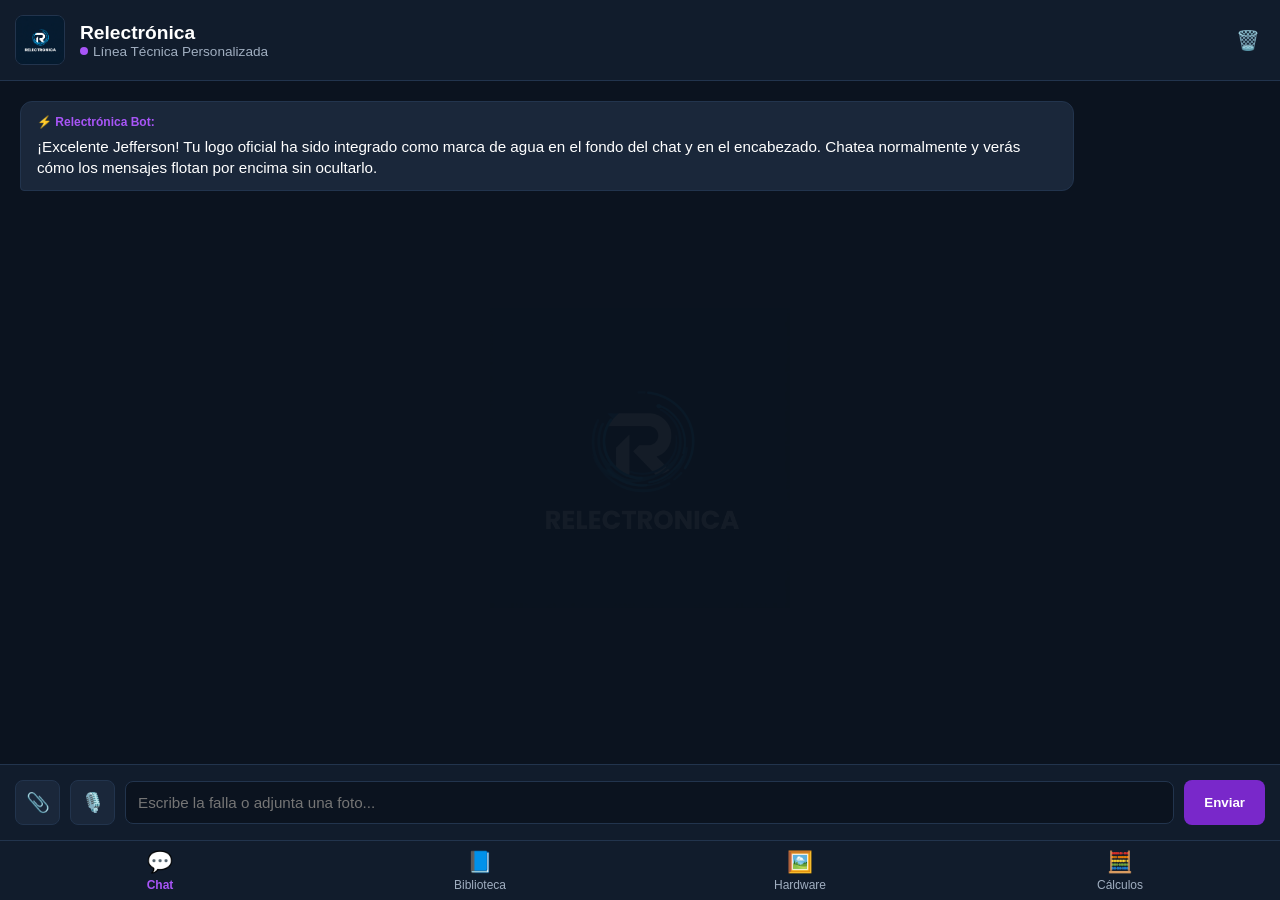
==== index.html @ f71a09b1 "Update index.html" ====
<!DOCTYPE html>
<html lang="es">
<head>
    <meta charset="UTF-8">
    <meta name="viewport" content="width=device-width, initial-scale=1.0">
    <title>Relectrónica Bot - Línea Técnica</title>
    <style>
        :root {
            --bg-color: #0b131f;
            --chat-bg: #111c2c;
            --text-color: #ffffff;
            --primary-color: #7928ca;
            --bot-msg-bg: #1a273a;
            --user-msg-bg: #7928ca;
            --border-color: #22344d;
        }

        * {
            box-sizing: border-box;
            margin: 0;
            padding: 0;
            font-family: 'Segoe UI', Tahoma, Geneva, Verdana, sans-serif;
        }

        body {
            background-color: var(--bg-color);
            color: var(--text-color);
            display: flex;
            flex-direction: column;
            height: 100vh;
            overflow: hidden;
        }

        header {
            background-color: var(--chat-bg);
            padding: 15px;
            display: flex;
            align-items: center;
            border-bottom: 1px solid var(--border-color);
            gap: 15px;
        }

        .logo-container {
            width: 50px;
            height: 50px;
            border-radius: 8px;
            overflow: hidden;
            background-color: #000;
            display: flex;
            align-items: center;
            justify-content: center;
            border: 1px solid var(--border-color);
        }

        .logo-container img {
            width: 100%;
            height: 100%;
            object-fit: cover;
        }

        .header-info h1 {
            font-size: 1.2rem;
            font-weight: 600;
        }

        .header-info p {
            font-size: 0.85rem;
            color: #a0aec0;
            display: flex;
            align-items: center;
            gap: 5px;
        }

        .status-dot {
            width: 8px;
            height: 8px;
            background-color: #a855f7;
            border-radius: 50%;
            display: inline-block;
        }

        .clear-btn {
            background: none;
            border: none;
            color: #ef4444;
            font-size: 1.2rem;
            cursor: pointer;
            margin-left: auto;
            padding: 5px;
            display: flex;
            align-items: center;
            justify-content: center;
        }

        #chat-container {
            flex: 1;
            padding: 20px;
            overflow-y: auto;
            display: flex;
            flex-direction: column;
            gap: 15px;
            position: relative;
            margin-bottom: 65px;
        }

        #chat-container::before {
            content: "";
            position: absolute;
            top: 50%;
            left: 50%;
            transform: translate(-50%, -50%);
            width: 300px;
            height: 300px;
            background-image: url('logo.png');
            background-size: contain;
            background-repeat: no-repeat;
            background-position: center;
            opacity: 0.04;
            pointer-events: none;
        }

        .message {
            max-width: 85%;
            padding: 12px 16px;
            border-radius: 12px;
            font-size: 0.95rem;
            line-height: 1.4;
            word-wrap: break-word;
            animation: fadeIn 0.3s ease;
            position: relative;
            z-index: 1;
        }

        @keyframes fadeIn {
            from { opacity: 0; transform: translateY(5px); }
            to { opacity: 1; transform: translateY(0); }
        }

        .bot-message {
            background-color: var(--bot-msg-bg);
            align-self: flex-start;
            border-bottom-left-radius: 4px;
            border: 1px solid var(--border-color);
        }

        .user-message {
            background-color: var(--user-msg-bg);
            align-self: flex-end;
            border-bottom-right-radius: 4px;
        }

        .msg-meta {
            font-size: 0.75rem;
            font-weight: bold;
            margin-bottom: 5px;
            display: block;
        }

        .bot-meta { color: #a855f7; }
        .user-meta { color: #e2e8f0; }

        .chat-image {
            max-width: 100%;
            max-height: 200px;
            border-radius: 8px;
            margin-top: 8px;
            display: block;
        }

        .error-message {
            background-color: #2d191e;
            border: 1px solid #f56565;
            color: #fc8181;
        }

        .footer-controls {
            position: fixed;
            bottom: 60px;
            left: 0;
            width: 100%;
            background-color: var(--chat-bg);
            z-index: 90;
        }

        .input-container {
            padding: 15px;
            display: flex;
            gap: 10px;
            border-top: 1px solid var(--border-color);
            align-items: center;
        }

        #input-field {
            flex: 1;
            background-color: var(--bg-color);
            border: 1px solid var(--border-color);
            color: var(--text-color);
            padding: 12px;
            border-radius: 8px;
            font-size: 0.95rem;
            outline: none;
        }

        #input-field:focus {
            border-color: var(--primary-color);
        }

        .icon-btn {
            background-color: var(--bot-msg-bg);
            border: 1px solid var(--border-color);
            color: var(--text-color);
            width: 45px;
            height: 45px;
            border-radius: 8px;
            font-size: 1.2rem;
            cursor: pointer;
            display: flex;
            align-items: center;
            justify-content: center;
        }

        #send-btn {
            background-color: var(--primary-color);
            color: white;
            border: none;
            padding: 0 20px;
            height: 45px;
            border-radius: 8px;
            font-weight: 600;
            cursor: pointer;
        }

        #image-preview-container {
            display: none;
            background-color: var(--bot-msg-bg);
            padding: 10px 15px;
            border-top: 1px solid var(--border-color);
            align-items: center;
            gap: 10px;
        }

        .preview-box {
            position: relative;
            width: 60px;
            height: 60px;
        }

        .preview-box img {
            width: 100%;
            height: 100%;
            object-fit: cover;
            border-radius: 6px;
            border: 1px solid var(--border-color);
        }

        .remove-preview {
            position: absolute;
            top: -5px;
            right: -5px;
            background: #ef4444;
            color: white;
            border-radius: 50%;
            width: 18px;
            height: 18px;
            font-size: 11px;
            display: flex;
            align-items: center;
            justify-content: center;
            cursor: pointer;
            border: none;
        }

        nav.nav-tabs {
            position: fixed;
            bottom: 0;
            left: 0;
            width: 100%;
            height: 60px;
            background-color: var(--chat-bg);
            border-top: 1px solid var(--border-color);
            display: flex;
            justify-content: space-around;
            align-items: center;
            z-index: 100;
        }

        .nav-item {
            display: flex;
            flex-direction: column;
            align-items: center;
            color: #a0aec0;
            text-decoration: none;
            font-size: 0.75rem;
            flex: 1;
            height: 100%;
            justify-content: center;
            gap: 4px;
        }

        .nav-item.active {
            color: #a855f7;
            font-weight: bold;
        }

        .nav-icon {
            font-size: 1.3rem;
        }
    </style>
</head>
<body>

    <header>
        <div class="logo-container">
            <img src="logo.png" alt="Relectrónica Logo">
        </div>
        <div class="header-info">
            <h1>Relectrónica</h1>
            <p><span class="status-dot"></span> Línea Técnica Personalizada</p>
        </div>
        <button class="clear-btn" id="clear-btn" title="Borrar Historial">🗑️</button>
    </header>

    <div id="chat-container"></div>

    <div class="footer-controls">
        <div id="image-preview-container">
            <div class="preview-box">
                <img id="image-preview" src="" alt="Preview">
                <button class="remove-preview" id="cancel-image-btn">×</button>
            </div>
            <span style="font-size: 0.85rem; color: #a0aec0;">Imagen lista para analizar</span>
        </div>

                <div class="input-container">
            <input type="file" id="file-input" accept="image/*" style="display: none;">
            <button class="icon-btn" id="attach-btn" title="Adjuntar imagen">📎</button>
            
            <button class="icon-btn" id="mic-btn" title="Hablar con el Bot" onclick="activarMicrofono()">🎙️</button>
                    
            <input type="text" id="input-field" placeholder="Escribe la falla o adjunta una foto..." autocomplete="off">
            <button id="send-btn">Enviar</button>
        </div>
    </div>

        <nav class="nav-tabs">
    <a href="index.html" class="nav-item active"><span class="nav-icon">💬</span><span>Chat</span></a>
    <a href="notas.html" class="nav-item"><span class="nav-icon">📘</span><span>Biblioteca</span></a>
    <a href="hardware.html" class="nav-item"><span class="nav-icon">🖼️</span><span>Hardware</span></a>
    <a href="calculadoras.html" class="nav-item"><span class="nav-icon">🧮</span><span>Cálculos</span></a>
</nav>


    <script>
        const COHERE_API_KEY = "594SHpSQqQo0yWaa48hHgwDbRCijYSVD2biJOLLL"; 
        
        const chatContainer = document.getElementById('chat-container');
        const inputField = document.getElementById('input-field');
        const sendBtn = document.getElementById('send-btn');
        const fileInput = document.getElementById('file-input');
        const attachBtn = document.getElementById('attach-btn');
        const imagePreviewContainer = document.getElementById('image-preview-container');
        const imagePreview = document.getElementById('image-preview');
        const cancelImageBtn = document.getElementById('cancel-image-btn');
        const clearBtn = document.getElementById('clear-btn');

        let selectedImageBase64 = null;
        let chatHistory = [];

        window.addEventListener('DOMContentLoaded', () => {
            const savedChat = localStorage.getItem('relectronica_chat_history');
            if (savedChat) {
                chatHistory = JSON.parse(savedChat);
                chatHistory.forEach(msg => {
                    appendMessageToDOM(msg.sender, msg.text, msg.isError, msg.imageSrc);
                });
            } else {
                const welcomeText = '¡Excelente Jefferson! Tu logo oficial ha sido integrado como marca de agua en el fondo del chat y en el encabezado. Chatea normalmente y verás cómo los mensajes flotan por encima sin ocultarlo.';
                appendMessageToDOM('bot', welcomeText);
                saveMessageToHistory('bot', welcomeText);
            }
        });

        attachBtn.addEventListener('click', () => fileInput.click());

        fileInput.addEventListener('change', (e) => {
            const file = e.target.files[0];
            if (!file) return;

            const reader = new FileReader();
            reader.onload = function(event) {
                selectedImageBase64 = event.target.result.split(',')[1];
                imagePreview.src = event.target.result;
                imagePreviewContainer.style.display = 'flex';
            };
            reader.readAsDataURL(file);
        });

        cancelImageBtn.addEventListener('click', () => {
            selectedImageBase64 = null;
            fileInput.value = '';
            imagePreviewContainer.style.display = 'none';
        });

        clearBtn.addEventListener('click', () => {
            if (confirm('¿Quieres vaciar toda la conversación actual?')) {
                localStorage.removeItem('relectronica_chat_history');
                chatHistory = [];
                chatContainer.innerHTML = '';
                const welcomeText = '¡Excelente Jefferson! Tu logo oficial ha sido integrado como marca de agua en el fondo del chat y en el encabezado. Chatea normalmente y verás cómo los mensajes flotan por encima sin ocultarlo.';
                appendMessageToDOM('bot', welcomeText);
                saveMessageToHistory('bot', welcomeText);
            }
        });

        function appendMessageToDOM(sender, text, isError = false, imageSrc = null) {
            const msgDiv = document.createElement('div');
            msgDiv.classList.add('message');
            msgDiv.classList.add(sender === 'bot' ? 'bot-message' : 'user-message');
            if (isError) msgDiv.classList.add('error-message');

            const metaSpan = document.createElement('span');
            metaSpan.classList.add('msg-meta');
            metaSpan.classList.add(sender === 'bot' ? 'bot-meta' : 'user-meta');
            metaSpan.innerText = sender === 'bot' ? '⚡ Relectrónica Bot:' : 'Jefferson:';

            msgDiv.appendChild(metaSpan);
            
            if (text) {
                const formattedText = text.split('\n');
                formattedText.forEach((line, index) => {
                    msgDiv.appendChild(document.createTextNode(line));
                    if (index < formattedText.length - 1) {
                        msgDiv.appendChild(document.createElement('br'));
                    }
                });
            }

            if (imageSrc) {
                const img = document.createElement('img');
                img.src = imageSrc;
                img.classList.add('chat-image');
                msgDiv.appendChild(img);
            }

            chatContainer.appendChild(msgDiv);
            chatContainer.scrollTop = chatContainer.scrollHeight;
        }

        function saveMessageToHistory(sender, text, isError = false, imageSrc = null) {
            chatHistory.push({ sender, text, isError, imageSrc });
            localStorage.setItem('relectronica_chat_history', JSON.stringify(chatHistory));
        }

                async function sendMessage() {
            const query = inputField.value.trim();
            if (!query && !selectedImageBase64) return;

            const currentImageSrc = imagePreview.src;
            const activeImageBase64 = selectedImageBase64;
            
            appendMessageToDOM('user', query, false, activeImageBase64 ? currentImageSrc : null);
            saveMessageToHistory('user', query, false, activeImageBase64 ? currentImageSrc : null);
            
            inputField.value = '';
            selectedImageBase64 = null;
            fileInput.value = '';
            imagePreviewContainer.style.display = 'none';

            inputField.disabled = true;
            sendBtn.disabled = true;
            attachBtn.disabled = true;

            try {
                const response = await fetch('https://api.cohere.ai/v1/chat', {
                    method: 'POST',
                    headers: {
                        'Authorization': `Bearer ${COHERE_API_KEY}`,
                        'Content-Type': 'application/json',
                        'Accept': 'application/json'
                    },
                    body: JSON.stringify({
                        model: 'command-r-08-2024',
                        message: query || "Por favor analiza la imagen que te adjunto para esta consulta técnica.",
                        preamble: "Eres un asistente técnico experto en electrónica, hardware, diagnóstico de tarjetas PCB y reparación de pantallas LED. Responde de forma precisa y profesional a Jefferson."
                    })
                });

                const data = await response.json();

                if (response.ok) {
                    appendMessageToDOM('bot', data.text);
                    saveMessageToHistory('bot', data.text);
                    
                    // ¡LISTO! Aquí quedó agregada la línea para que hable automáticamente
                    hablarTexto(data.text);
                } else {
                    appendMessageToDOM('bot', `⚠️ Error de validación: ${data.message || 'Error desconocido.'}`, true);
                }

            } catch (error) {
                appendMessageToDOM('bot', '⚠️ Error de red: No se pudo conectar con el servidor.', true);
                console.error(error);
            } finally {
                inputField.disabled = false;
                sendBtn.disabled = false;
                attachBtn.disabled = false;
                inputField.focus();
            }
        }
                sendBtn.addEventListener('click', sendMessage);

        inputField.addEventListener('keypress', (e) => {
            if (e.key === 'Enter') sendMessage();
        });

        // 1. ESCUCHAR TU VOZ Y CONVERTIRLA A TEXTO
        function activarMicrofono() {
            const SpeechRecognition = window.SpeechRecognition || window.webkitSpeechRecognition;
            
            if (!SpeechRecognition) {
                alert("Tu dispositivo o navegador no soporta el reconocimiento de voz.");
                return;
            }

            const recognition = new SpeechRecognition();
            recognition.lang = 'es-ES'; // Configuración para español
            recognition.interimResults = false;
            recognition.maxAlternatives = 1;

            const micBtn = document.getElementById('mic-btn');
            micBtn.innerText = "🐼"; // Cambia el icono para avisar que está escuchando
            micBtn.style.borderColor = "#ef4444"; // Cambia el borde a rojo de grabación

            recognition.start();

            recognition.onresult = function(event) {
                const textoEscuchado = event.results[0][0].transcript;
                document.getElementById('input-field').value = textoEscuchado; // Pone el texto en la entrada
            };

            recognition.onend = function() {
                micBtn.innerText = "🎙️"; // Regresa al icono original
                micBtn.style.borderColor = "var(--border-color)";
            };

            recognition.onerror = function(event) {
                console.error("Error en reconocimiento:", event.error);
                micBtn.innerText = "🎙️";
                micBtn.style.borderColor = "var(--border-color)";
            };
        }

        // 2. HACER QUE EL BOT HABLE CON VOZ PERSONALIZADA DEL CELULAR
        function hablarTexto(texto) {
            if ('speechSynthesis' in window) {
                window.speechSynthesis.cancel(); // Detiene cualquier audio previo
                
                // Limpiar el texto de emojis o caracteres extraños para que hable mejor
                const textoLimpio = texto.replace(/[⚡|⚠️|💡|📟|🎨|🔗|📉|🔋]/g, '');
                const utterance = new SpeechSynthesisUtterance(textoLimpio);
                utterance.lang = 'es-ES';
                
                // Intentar buscar una voz en español premium del dispositivo
                const voces = window.speechSynthesis.getVoices();
                const vocesEspanol = voces.filter(voz => voz.lang.startsWith('es'));
                
                if (vocesEspanol.length > 0) {
                    utterance.voice = vocesEspanol[0]; 
                }

                utterance.rate = 1.0;  // Velocidad normal
                utterance.pitch = 1.0; // Tono normal

                window.speechSynthesis.speak(utterance);
            }
        }

        // Evento obligatorio para cargar correctamente las voces del sistema en algunos móviles
        if ('speechSynthesis' in window) {
            window.speechSynthesis.onvoiceschanged = function() {
                window.speechSynthesis.getVoices();
            };
        }
    </script>
</body>
</html>
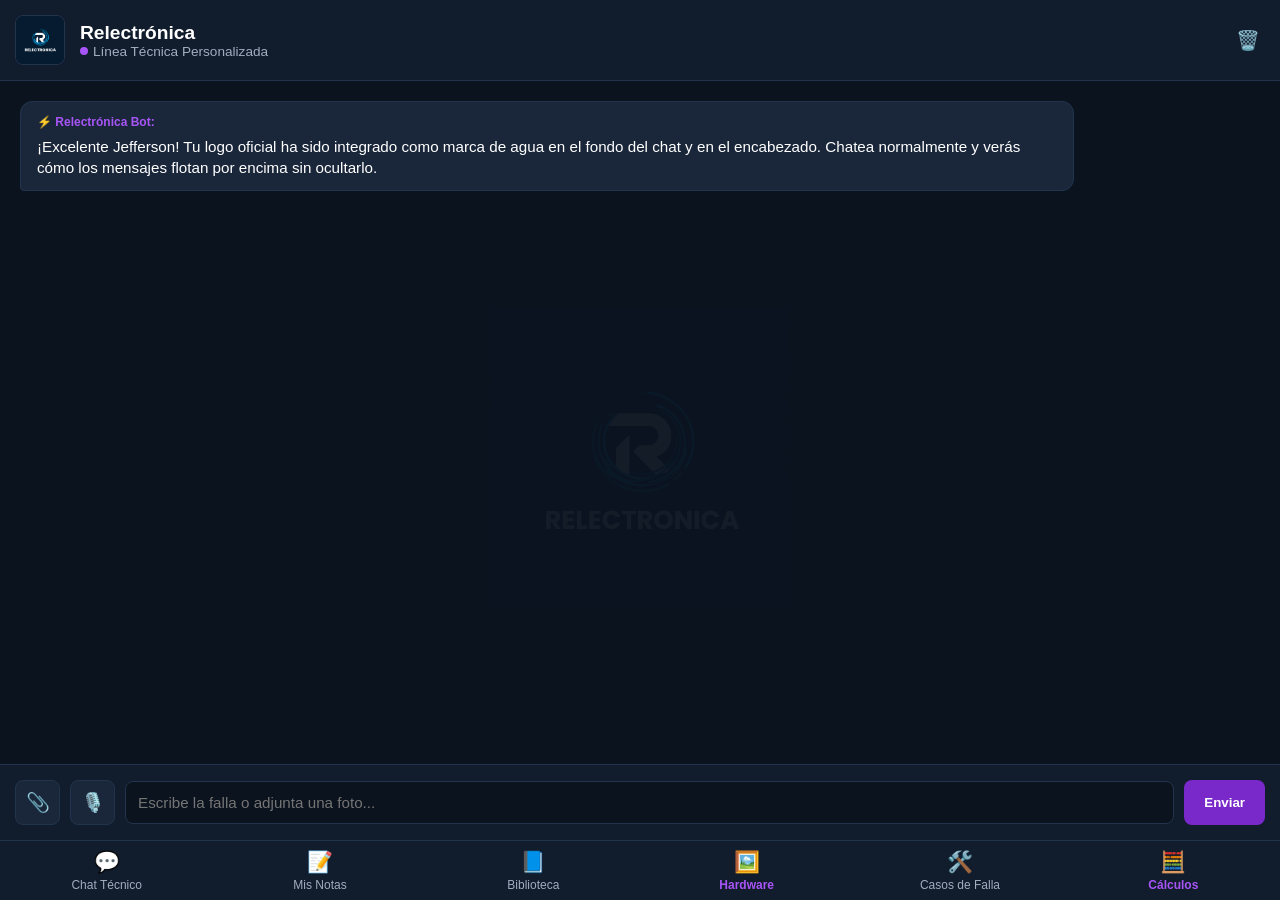
==== commit c1343172: "Update index.html" ====
--- a/index.html
+++ b/index.html
@@ -343,11 +343,31 @@
     </div>
 
         <nav class="nav-tabs">
-    <a href="index.html" class="nav-item active"><span class="nav-icon">💬</span><span>Chat</span></a>
-    <a href="notas.html" class="nav-item"><span class="nav-icon">📘</span><span>Biblioteca</span></a>
-    <a href="hardware.html" class="nav-item"><span class="nav-icon">🖼️</span><span>Hardware</span></a>
-    <a href="calculadoras.html" class="nav-item"><span class="nav-icon">🧮</span><span>Cálculos</span></a>
-</nav>
+        <a href="index.html" class="nav-item">
+            <span class="nav-icon">💬</span>
+            <span>Chat Técnico</span>
+        </a>
+        <a href="notas.html" class="nav-item">
+    <span class="nav-icon">📝</span>
+    <span>Mis Notas</span>
+        </a>
+        <a href="biblioteca.html" class="nav-item">
+            <span class="nav-icon">📘</span>
+            <span>Biblioteca</span>
+        </a>
+        <a href="hardware.html" class="nav-item active">
+            <span class="nav-icon">🖼️</span>
+            <span>Hardware</span>
+        </a>
+        <a href="fallas.html" class="nav-item">
+            <span class="nav-icon">🛠️</span>
+            <span>Casos de Falla</span>
+        </a>
+        <a href="calculadoras.html" class="nav-item active">
+            <span class="nav-icon">🧮</span>
+            <span>Cálculos</span>
+        </a>
+    </nav>
 
 
     <script>
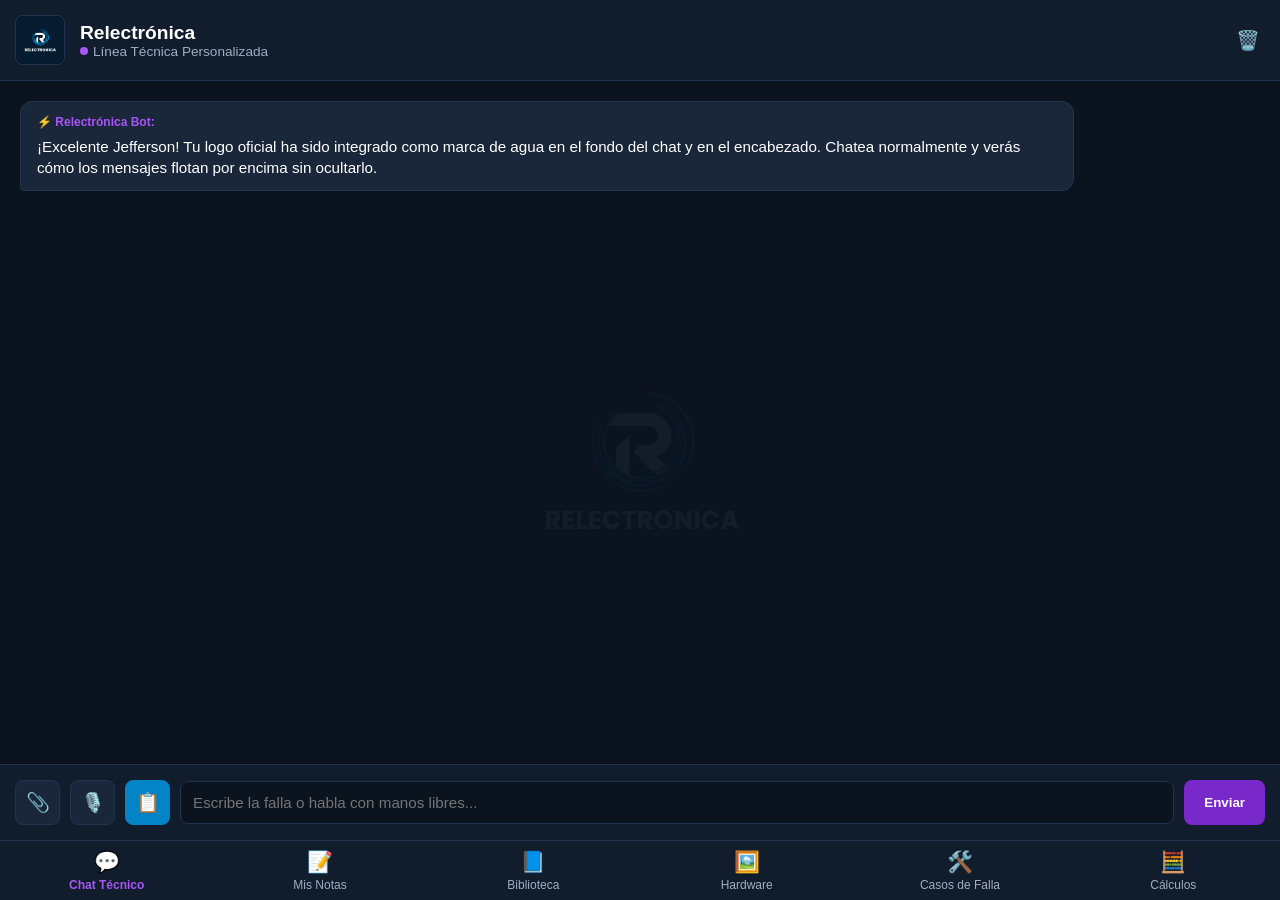
==== commit 9c519115: "Update index.html" ====
--- a/index.html
+++ b/index.html
@@ -217,6 +217,76 @@
             display: flex;
             align-items: center;
             justify-content: center;
+            transition: all 0.2s ease;
+        }
+
+        .mic-escuchando {
+            background-color: #ef4444 !important;
+            border-color: #ef4444 !important;
+            box-shadow: 0 0 12px #ef4444;
+            animation: pulsoMic 1.5s infinite;
+        }
+
+        @keyframes pulsoMic {
+            0% { transform: scale(1); }
+            50% { transform: scale(1.06); }
+            100% { transform: scale(1); }
+        }
+
+        /* Estilos de la Ficha de Taller */
+        .ficha-orden {
+            background: #1e293b;
+            border: 2px solid #3b82f6;
+            border-radius: 10px;
+            padding: 15px;
+            margin: 10px 0;
+            color: #f8fafc;
+            font-family: monospace;
+            box-shadow: 0 4px 6px -1px rgba(0, 0, 0, 0.1);
+        }
+        .ficha-header {
+            border-bottom: 1px dashed #3b82f6;
+            padding-bottom: 8px;
+            margin-bottom: 10px;
+            display: flex;
+            justify-content: space-between;
+            font-size: 0.85rem;
+            color: #94a3b8;
+        }
+        .ficha-titulo {
+            color: #3b82f6;
+            font-weight: bold;
+            text-align: center;
+            margin-bottom: 10px;
+            font-size: 1.05rem;
+        }
+        .ficha-campo {
+            margin-bottom: 6px;
+            font-size: 0.9rem;
+        }
+        .ficha-campo strong {
+            color: #60a5fa;
+        }
+        .btn-copiar-orden {
+            background: #3b82f6;
+            color: white;
+            border: none;
+            padding: 8px 12px;
+            border-radius: 4px;
+            cursor: pointer;
+            font-weight: bold;
+            width: 100%;
+            margin-top: 10px;
+            font-size: 0.85rem;
+            transition: background 0.2s;
+        }
+        .btn-copiar-orden:hover {
+            background: #2563eb;
+        }
+        .btn-orden-rapida {
+            background-color: #0284c7 !important;
+            border-color: #0284c7 !important;
+            color: white !important;
         }
 
         #send-btn {
@@ -331,31 +401,31 @@
             <span style="font-size: 0.85rem; color: #a0aec0;">Imagen lista para analizar</span>
         </div>
 
-                <div class="input-container">
+        <div class="input-container">
             <input type="file" id="file-input" accept="image/*" style="display: none;">
             <button class="icon-btn" id="attach-btn" title="Adjuntar imagen">📎</button>
-            
-            <button class="icon-btn" id="mic-btn" title="Hablar con el Bot" onclick="activarMicrofono()">🎙️</button>
+            <button class="icon-btn" id="mic-btn" title="Hablar con el Bot" onclick="alternarMicrofono()">🎙️</button>
+            <button class="icon-btn btn-orden-rapida" id="order-btn" title="Nueva Orden de Recepción" onclick="iniciarOrdenGuiada()">📋</button>
                     
-            <input type="text" id="input-field" placeholder="Escribe la falla o adjunta una foto..." autocomplete="off">
+            <input type="text" id="input-field" placeholder="Escribe la falla o habla con manos libres..." autocomplete="off">
             <button id="send-btn">Enviar</button>
         </div>
     </div>
 
-        <nav class="nav-tabs">
-        <a href="index.html" class="nav-item">
+    <nav class="nav-tabs">
+        <a href="index.html" class="nav-item active">
             <span class="nav-icon">💬</span>
             <span>Chat Técnico</span>
         </a>
         <a href="notas.html" class="nav-item">
-    <span class="nav-icon">📝</span>
-    <span>Mis Notas</span>
+            <span class="nav-icon">📝</span>
+            <span>Mis Notas</span>
         </a>
         <a href="biblioteca.html" class="nav-item">
             <span class="nav-icon">📘</span>
             <span>Biblioteca</span>
         </a>
-        <a href="hardware.html" class="nav-item active">
+        <a href="hardware.html" class="nav-item">
             <span class="nav-icon">🖼️</span>
             <span>Hardware</span>
         </a>
@@ -363,14 +433,12 @@
             <span class="nav-icon">🛠️</span>
             <span>Casos de Falla</span>
         </a>
-        <a href="calculadoras.html" class="nav-item active">
+        <a href="calculadoras.html" class="nav-item">
             <span class="nav-icon">🧮</span>
             <span>Cálculos</span>
         </a>
     </nav>
-
-
-    <script>
+        <script>
         const COHERE_API_KEY = "594SHpSQqQo0yWaa48hHgwDbRCijYSVD2biJOLLL"; 
         
         const chatContainer = document.getElementById('chat-container');
@@ -382,9 +450,23 @@
         const imagePreview = document.getElementById('image-preview');
         const cancelImageBtn = document.getElementById('cancel-image-btn');
         const clearBtn = document.getElementById('clear-btn');
+        const micBtn = document.getElementById('mic-btn');
 
         let selectedImageBase64 = null;
         let chatHistory = [];
+        let reconocimientoVoz = null;
+        let estaEscuchando = false;
+
+        // Variables de Control para el Modo Recepción Guiada
+        let modoRecepcionActivo = false;
+        let pasoOrden = 0;
+        let datosOrden = {
+            fabricante: '',
+            modelo: '',
+            serial: '',
+            falla: '',
+            estatus: ''
+        };
 
         window.addEventListener('DOMContentLoaded', () => {
             const savedChat = localStorage.getItem('relectronica_chat_history');
@@ -398,6 +480,7 @@
                 appendMessageToDOM('bot', welcomeText);
                 saveMessageToHistory('bot', welcomeText);
             }
+            inicializarReconocimientoVoz();
         });
 
         attachBtn.addEventListener('click', () => fileInput.click());
@@ -423,6 +506,7 @@
 
         clearBtn.addEventListener('click', () => {
             if (confirm('¿Quieres vaciar toda la conversación actual?')) {
+                if ('speechSynthesis' in window) window.speechSynthesis.cancel();
                 localStorage.removeItem('relectronica_chat_history');
                 chatHistory = [];
                 chatContainer.innerHTML = '';
@@ -471,9 +555,17 @@
             localStorage.setItem('relectronica_chat_history', JSON.stringify(chatHistory));
         }
 
-                async function sendMessage() {
+        async function sendMessage() {
             const query = inputField.value.trim();
             if (!query && !selectedImageBase64) return;
+
+            // Interceptador de flujo para el Modo Recepción
+            if (modoRecepcionActivo) {
+                appendMessageToDOM('user', query);
+                inputField.value = '';
+                procesarFlujoOrden(query);
+                return;
+            }
 
             const currentImageSrc = imagePreview.src;
             const activeImageBase64 = selectedImageBase64;
@@ -510,8 +602,6 @@
                 if (response.ok) {
                     appendMessageToDOM('bot', data.text);
                     saveMessageToHistory('bot', data.text);
-                    
-                    // ¡LISTO! Aquí quedó agregada la línea para que hable automáticamente
                     hablarTexto(data.text);
                 } else {
                     appendMessageToDOM('bot', `⚠️ Error de validación: ${data.message || 'Error desconocido.'}`, true);
@@ -527,60 +617,186 @@
                 inputField.focus();
             }
         }
-                sendBtn.addEventListener('click', sendMessage);
+
+        sendBtn.addEventListener('click', sendMessage);
 
         inputField.addEventListener('keypress', (e) => {
             if (e.key === 'Enter') sendMessage();
         });
 
-        // 1. ESCUCHAR TU VOZ Y CONVERTIRLA A TEXTO
-        function activarMicrofono() {
+        // LÓGICA PASO A PASO - GENERADOR DE REPORTES
+        function iniciarOrdenGuiada() {
+            if ('speechSynthesis' in window) window.speechSynthesis.cancel();
+            
+            modoRecepcionActivo = true;
+            pasoOrden = 1;
+            
+            const txtInicial = "Modo Recepción Activo. Por favor, indique el Fabricante o marca del equipo:";
+            appendMessageToDOM('bot', txtInicial);
+            hablarTexto(txtInicial);
+            
+            inputField.placeholder = "[1/5] Fabricante del equipo...";
+            inputField.focus();
+        }
+
+        function procesarFlujoOrden(texto) {
+            switch(pasoOrden) {
+                case 1:
+                    datosOrden.fabricante = texto;
+                    pasoOrden = 2;
+                    solicitarSiguienteDato("Entendido. Ingrese el Modelo del Dispositivo:", "[2/5] Modelo exacto...");
+                    break;
+                case 2:
+                    datosOrden.modelo = texto;
+                    pasoOrden = 3;
+                    solicitarSiguienteDato("Copiado. Por favor, indique el Número de Serie completo:", "[3/5] Número de Serie (S/N)...");
+                    break;
+                case 3:
+                    datosOrden.serial = texto;
+                    pasoOrden = 4;
+                    solicitarSiguienteDato("Perfecto. Describa el Diagnóstico Inicial o Síntoma de la Falla:", "[4/5] Síntoma de la Falla...");
+                    break;
+                case 4:
+                    datosOrden.falla = texto;
+                    pasoOrden = 5;
+                    solicitarSiguienteDato("Por último, indique el Estatus del Servicio (ej: En Diagnóstico, Esperando Repuesto, Reparado):", "[5/5] Estatus del Servicio...");
+                    break;
+                case 5:
+                    datosOrden.estatus = texto;
+                    modoRecepcionActivo = false;
+                    pasoOrden = 0;
+                    construirFichaEstructural();
+                    break;
+            }
+        }
+
+        function solicitarSiguienteDato(pregunta, placeholder) {
+            appendMessageToDOM('bot', pregunta);
+            hablarTexto(pregunta);
+            inputField.placeholder = placeholder;
+        }
+
+        function construirFichaEstructural() {
+            const fechaVal = new Date().toLocaleDateString('es-VE', { day: '2-digit', month: '2-digit', year: 'numeric' });
+            const prefijoOrden = 'RE-' + Math.floor(1000 + Math.random() * 9000);
+            
+            const msgDiv = document.createElement('div');
+            msgDiv.classList.add('message', 'bot-message');
+            
+            const txtWhatsApp = `📋 RELECTRÓNICA - ORDEN DE SERVICIO\n` +
+                                `---------------------------------\n` +
+                                `Orden N°: ${prefijoOrden}\n` +
+                                `Fecha: ${fechaVal}\n` +
+                                `Fabricante: ${datosOrden.fabricante}\n` +
+                                `Modelo: ${datosOrden.modelo}\n` +
+                                `S/N: ${datosOrden.serial}\n` +
+                                `Falla: ${datosOrden.falla}\n` +
+                                `Estatus: ${datosOrden.estatus}\n` +
+                                `---------------------------------`;
+
+            msgDiv.innerHTML = `
+                <span class="msg-meta bot-meta">⚙️ Sistema Relectrónica:</span>
+                <div class="ficha-orden">
+                    <div class="ficha-titulo">RECEPCIÓN DE EQUIPO</div>
+                    <div class="ficha-header">
+                        <span>ORDEN: <strong>#${prefijoOrden}</strong></span>
+                        <span>FECHA: ${fechaVal}</span>
+                    </div>
+                    <div class="ficha-campo"><strong>Fabricante:</strong> ${datosOrden.fabricante}</div>
+                    <div class="ficha-campo"><strong>Modelo del Dispositivo:</strong> ${datosOrden.modelo}</div>
+                    <div class="ficha-campo"><strong>Número de Serie (S/N):</strong> ${datosOrden.serial}</div>
+                    <div class="ficha-campo"><strong>Diagnóstico Inicial:</strong> ${datosOrden.falla}</div>
+                    <div class="ficha-campo"><strong>Estatus del Servicio:</strong> <span style="color: #cbd5e1; background: #334155; padding: 2px 6px; border-radius: 4px; font-size: 0.8rem;">${datosOrden.estatus}</span></div>
+                    <button class="btn-copiar-orden" id="btn-copy-action">📋 Copiar para WhatsApp</button>
+                </div>
+            `;
+            
+            chatContainer.appendChild(msgDiv);
+            
+            msgDiv.querySelector('#btn-copy-action').addEventListener('click', () => {
+                navigator.clipboard.writeText(txtWhatsApp).then(() => {
+                    alert("¡Orden copiada al portapapeles! Ya puedes enviarla al cliente por WhatsApp.");
+                });
+            });
+
+            chatContainer.scrollTop = chatContainer.scrollHeight;
+            saveMessageToHistory('bot', `[Ficha Técnica Generada: Orden #${prefijoOrden}]`);
+            
+            inputField.placeholder = "Escribe la falla o habla con manos libres...";
+            const finMensaje = "Ficha de recepción completada con éxito. Ya la puedes copiar.";
+            hablarTexto(finMensaje);
+        }
+
+        // RECONOCIMIENTO DE VOZ AUTO-ENVÍO
+        function inicializarReconocimientoVoz() {
             const SpeechRecognition = window.SpeechRecognition || window.webkitSpeechRecognition;
             
             if (!SpeechRecognition) {
+                console.log("El navegador no soporta SpeechRecognition de forma nativa.");
+                return;
+            }
+
+            reconocimientoVoz = new SpeechRecognition();
+            reconocimientoVoz.lang = 'es-VE'; 
+            reconocimientoVoz.continuous = false;
+            reconocimientoVoz.interimResults = false;
+
+            reconocimientoVoz.onstart = () => {
+                estaEscuchando = true;
+                micBtn.classList.add('mic-escuchando');
+                micBtn.innerHTML = "🛑";
+                inputField.placeholder = "Escuchando diagnóstico...";
+            };
+
+            reconocimientoVoz.onerror = (event) => {
+                console.error("Error de voz detectado:", event.error);
+                forzarApagadoMic();
+            };
+
+            reconocimientoVoz.onend = () => {
+                forzarApagadoMic();
+            };
+
+            reconocimientoVoz.onresult = function(event) {
+                const textoEscuchado = event.results[0][0].transcript;
+                if (textoEscuchado.trim() !== "") {
+                    inputField.value = textoEscuchado;
+                    sendMessage();
+                }
+            };
+        }
+
+        function alternarMicrofono() {
+            if (!reconocimientoVoz) {
                 alert("Tu dispositivo o navegador no soporta el reconocimiento de voz.");
                 return;
             }
 
-            const recognition = new SpeechRecognition();
-            recognition.lang = 'es-ES'; // Configuración para español
-            recognition.interimResults = false;
-            recognition.maxAlternatives = 1;
-
-            const micBtn = document.getElementById('mic-btn');
-            micBtn.innerText = "🐼"; // Cambia el icono para avisar que está escuchando
-            micBtn.style.borderColor = "#ef4444"; // Cambia el borde a rojo de grabación
-
-            recognition.start();
-
-            recognition.onresult = function(event) {
-                const textoEscuchado = event.results[0][0].transcript;
-                document.getElementById('input-field').value = textoEscuchado; // Pone el texto en la entrada
-            };
-
-            recognition.onend = function() {
-                micBtn.innerText = "🎙️"; // Regresa al icono original
-                micBtn.style.borderColor = "var(--border-color)";
-            };
-
-            recognition.onerror = function(event) {
-                console.error("Error en reconocimiento:", event.error);
-                micBtn.innerText = "🎙️";
-                micBtn.style.borderColor = "var(--border-color)";
-            };
-        }
-
-        // 2. HACER QUE EL BOT HABLE CON VOZ PERSONALIZADA DEL CELULAR
+            if (estaEscuchando) {
+                reconocimientoVoz.stop();
+            } else {
+                if ('speechSynthesis' in window) window.speechSynthesis.cancel(); 
+                reconocimientoVoz.start();
+            }
+        }
+
+        function forzarApagadoMic() {
+            estaEscuchando = false;
+            micBtn.classList.remove('mic-escuchando');
+            micBtn.innerHTML = "🎙️";
+            if (!modoRecepcionActivo) {
+                inputField.placeholder = "Escribe la falla o habla con manos libres...";
+            }
+        }
+
         function hablarTexto(texto) {
             if ('speechSynthesis' in window) {
-                window.speechSynthesis.cancel(); // Detiene cualquier audio previo
+                window.speechSynthesis.cancel(); 
                 
-                // Limpiar el texto de emojis o caracteres extraños para que hable mejor
-                const textoLimpio = texto.replace(/[⚡|⚠️|💡|📟|🎨|🔗|📉|🔋]/g, '');
+                const textoLimpio = texto.replace(/[*#_⚡|⚠️|💡|📟|🎨|🔗|📉|🔋\\[\\]\\(\\)]/g, '');
                 const utterance = new SpeechSynthesisUtterance(textoLimpio);
                 utterance.lang = 'es-ES';
                 
-                // Intentar buscar una voz en español premium del dispositivo
                 const voces = window.speechSynthesis.getVoices();
                 const vocesEspanol = voces.filter(voz => voz.lang.startsWith('es'));
                 
@@ -588,14 +804,13 @@
                     utterance.voice = vocesEspanol[0]; 
                 }
 
-                utterance.rate = 1.0;  // Velocidad normal
-                utterance.pitch = 1.0; // Tono normal
+                utterance.rate = 1.05; 
+                utterance.pitch = 1.0; 
 
                 window.speechSynthesis.speak(utterance);
             }
         }
 
-        // Evento obligatorio para cargar correctamente las voces del sistema en algunos móviles
         if ('speechSynthesis' in window) {
             window.speechSynthesis.onvoiceschanged = function() {
                 window.speechSynthesis.getVoices();
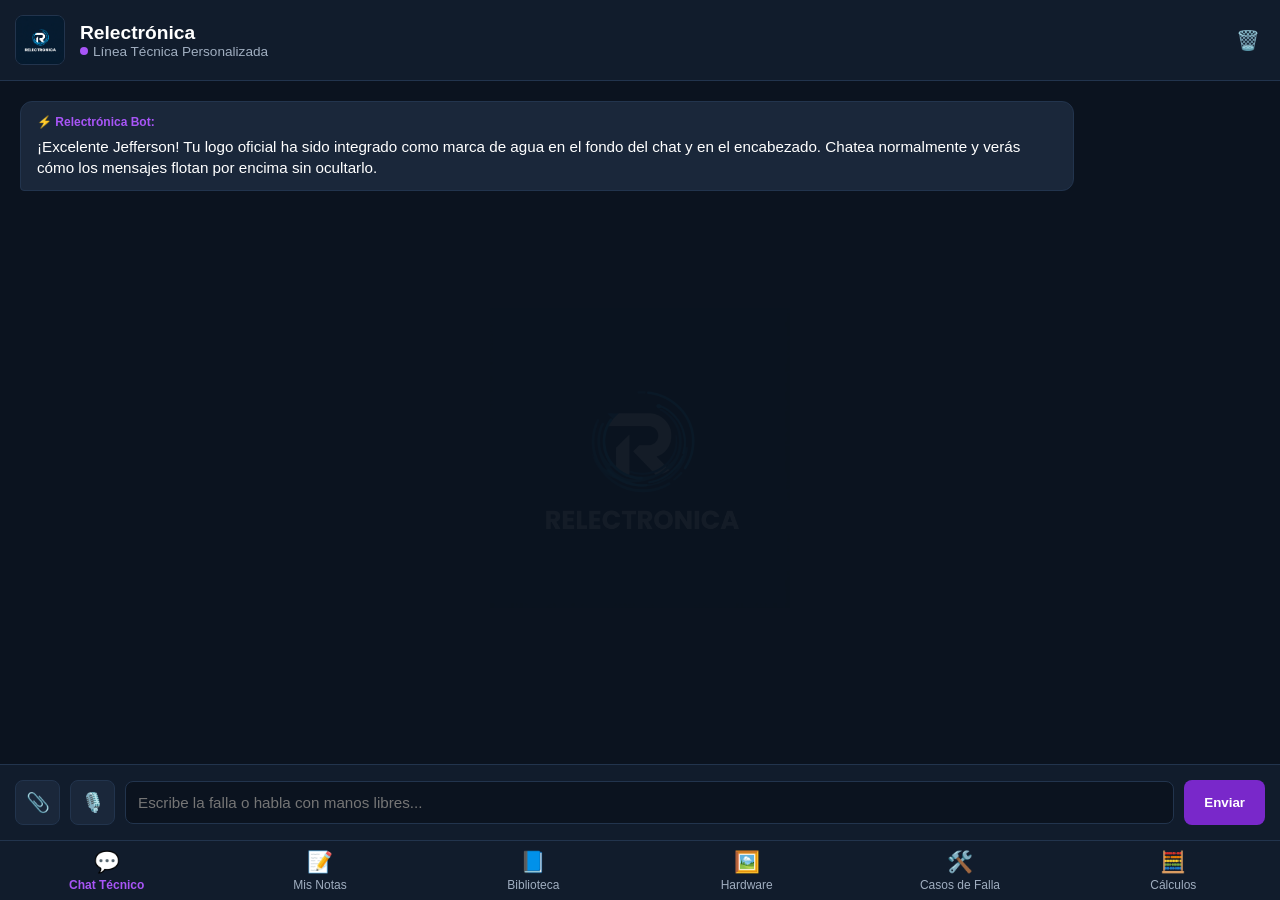
==== commit 221f3259: "Add files via upload" ====
--- a/index.html
+++ b/index.html
@@ -220,6 +220,7 @@
             transition: all 0.2s ease;
         }
 
+        /* NUEVO: Efecto pulsante en rojo para cuando el micrófono esté activo */
         .mic-escuchando {
             background-color: #ef4444 !important;
             border-color: #ef4444 !important;
@@ -231,62 +232,6 @@
             0% { transform: scale(1); }
             50% { transform: scale(1.06); }
             100% { transform: scale(1); }
-        }
-
-        /* Estilos de la Ficha de Taller */
-        .ficha-orden {
-            background: #1e293b;
-            border: 2px solid #3b82f6;
-            border-radius: 10px;
-            padding: 15px;
-            margin: 10px 0;
-            color: #f8fafc;
-            font-family: monospace;
-            box-shadow: 0 4px 6px -1px rgba(0, 0, 0, 0.1);
-        }
-        .ficha-header {
-            border-bottom: 1px dashed #3b82f6;
-            padding-bottom: 8px;
-            margin-bottom: 10px;
-            display: flex;
-            justify-content: space-between;
-            font-size: 0.85rem;
-            color: #94a3b8;
-        }
-        .ficha-titulo {
-            color: #3b82f6;
-            font-weight: bold;
-            text-align: center;
-            margin-bottom: 10px;
-            font-size: 1.05rem;
-        }
-        .ficha-campo {
-            margin-bottom: 6px;
-            font-size: 0.9rem;
-        }
-        .ficha-campo strong {
-            color: #60a5fa;
-        }
-        .btn-copiar-orden {
-            background: #3b82f6;
-            color: white;
-            border: none;
-            padding: 8px 12px;
-            border-radius: 4px;
-            cursor: pointer;
-            font-weight: bold;
-            width: 100%;
-            margin-top: 10px;
-            font-size: 0.85rem;
-            transition: background 0.2s;
-        }
-        .btn-copiar-orden:hover {
-            background: #2563eb;
-        }
-        .btn-orden-rapida {
-            background-color: #0284c7 !important;
-            border-color: #0284c7 !important;
-            color: white !important;
         }
 
         #send-btn {
@@ -404,8 +349,8 @@
         <div class="input-container">
             <input type="file" id="file-input" accept="image/*" style="display: none;">
             <button class="icon-btn" id="attach-btn" title="Adjuntar imagen">📎</button>
+            
             <button class="icon-btn" id="mic-btn" title="Hablar con el Bot" onclick="alternarMicrofono()">🎙️</button>
-            <button class="icon-btn btn-orden-rapida" id="order-btn" title="Nueva Orden de Recepción" onclick="iniciarOrdenGuiada()">📋</button>
                     
             <input type="text" id="input-field" placeholder="Escribe la falla o habla con manos libres..." autocomplete="off">
             <button id="send-btn">Enviar</button>
@@ -437,8 +382,8 @@
             <span class="nav-icon">🧮</span>
             <span>Cálculos</span>
         </a>
-    </nav>
-        <script>
+                                        </nav>
+                                            <script>
         const COHERE_API_KEY = "594SHpSQqQo0yWaa48hHgwDbRCijYSVD2biJOLLL"; 
         
         const chatContainer = document.getElementById('chat-container');
@@ -457,17 +402,6 @@
         let reconocimientoVoz = null;
         let estaEscuchando = false;
 
-        // Variables de Control para el Modo Recepción Guiada
-        let modoRecepcionActivo = false;
-        let pasoOrden = 0;
-        let datosOrden = {
-            fabricante: '',
-            modelo: '',
-            serial: '',
-            falla: '',
-            estatus: ''
-        };
-
         window.addEventListener('DOMContentLoaded', () => {
             const savedChat = localStorage.getItem('relectronica_chat_history');
             if (savedChat) {
@@ -480,6 +414,7 @@
                 appendMessageToDOM('bot', welcomeText);
                 saveMessageToHistory('bot', welcomeText);
             }
+            // Inicializar motor de voz del celular
             inicializarReconocimientoVoz();
         });
 
@@ -558,14 +493,6 @@
         async function sendMessage() {
             const query = inputField.value.trim();
             if (!query && !selectedImageBase64) return;
-
-            // Interceptador de flujo para el Modo Recepción
-            if (modoRecepcionActivo) {
-                appendMessageToDOM('user', query);
-                inputField.value = '';
-                procesarFlujoOrden(query);
-                return;
-            }
 
             const currentImageSrc = imagePreview.src;
             const activeImageBase64 = selectedImageBase64;
@@ -602,6 +529,8 @@
                 if (response.ok) {
                     appendMessageToDOM('bot', data.text);
                     saveMessageToHistory('bot', data.text);
+                    
+                    // Lee automáticamente la respuesta de Cohere en voz alta
                     hablarTexto(data.text);
                 } else {
                     appendMessageToDOM('bot', `⚠️ Error de validación: ${data.message || 'Error desconocido.'}`, true);
@@ -624,120 +553,21 @@
             if (e.key === 'Enter') sendMessage();
         });
 
-        // LÓGICA PASO A PASO - GENERADOR DE REPORTES
-        function iniciarOrdenGuiada() {
-            if ('speechSynthesis' in window) window.speechSynthesis.cancel();
-            
-            modoRecepcionActivo = true;
-            pasoOrden = 1;
-            
-            const txtInicial = "Modo Recepción Activo. Por favor, indique el Fabricante o marca del equipo:";
-            appendMessageToDOM('bot', txtInicial);
-            hablarTexto(txtInicial);
-            
-            inputField.placeholder = "[1/5] Fabricante del equipo...";
-            inputField.focus();
-        }
-
-        function procesarFlujoOrden(texto) {
-            switch(pasoOrden) {
-                case 1:
-                    datosOrden.fabricante = texto;
-                    pasoOrden = 2;
-                    solicitarSiguienteDato("Entendido. Ingrese el Modelo del Dispositivo:", "[2/5] Modelo exacto...");
-                    break;
-                case 2:
-                    datosOrden.modelo = texto;
-                    pasoOrden = 3;
-                    solicitarSiguienteDato("Copiado. Por favor, indique el Número de Serie completo:", "[3/5] Número de Serie (S/N)...");
-                    break;
-                case 3:
-                    datosOrden.serial = texto;
-                    pasoOrden = 4;
-                    solicitarSiguienteDato("Perfecto. Describa el Diagnóstico Inicial o Síntoma de la Falla:", "[4/5] Síntoma de la Falla...");
-                    break;
-                case 4:
-                    datosOrden.falla = texto;
-                    pasoOrden = 5;
-                    solicitarSiguienteDato("Por último, indique el Estatus del Servicio (ej: En Diagnóstico, Esperando Repuesto, Reparado):", "[5/5] Estatus del Servicio...");
-                    break;
-                case 5:
-                    datosOrden.estatus = texto;
-                    modoRecepcionActivo = false;
-                    pasoOrden = 0;
-                    construirFichaEstructural();
-                    break;
-            }
-        }
-
-        function solicitarSiguienteDato(pregunta, placeholder) {
-            appendMessageToDOM('bot', pregunta);
-            hablarTexto(pregunta);
-            inputField.placeholder = placeholder;
-        }
-
-        function construirFichaEstructural() {
-            const fechaVal = new Date().toLocaleDateString('es-VE', { day: '2-digit', month: '2-digit', year: 'numeric' });
-            const prefijoOrden = 'RE-' + Math.floor(1000 + Math.random() * 9000);
-            
-            const msgDiv = document.createElement('div');
-            msgDiv.classList.add('message', 'bot-message');
-            
-            const txtWhatsApp = `📋 RELECTRÓNICA - ORDEN DE SERVICIO\n` +
-                                `---------------------------------\n` +
-                                `Orden N°: ${prefijoOrden}\n` +
-                                `Fecha: ${fechaVal}\n` +
-                                `Fabricante: ${datosOrden.fabricante}\n` +
-                                `Modelo: ${datosOrden.modelo}\n` +
-                                `S/N: ${datosOrden.serial}\n` +
-                                `Falla: ${datosOrden.falla}\n` +
-                                `Estatus: ${datosOrden.estatus}\n` +
-                                `---------------------------------`;
-
-            msgDiv.innerHTML = `
-                <span class="msg-meta bot-meta">⚙️ Sistema Relectrónica:</span>
-                <div class="ficha-orden">
-                    <div class="ficha-titulo">RECEPCIÓN DE EQUIPO</div>
-                    <div class="ficha-header">
-                        <span>ORDEN: <strong>#${prefijoOrden}</strong></span>
-                        <span>FECHA: ${fechaVal}</span>
-                    </div>
-                    <div class="ficha-campo"><strong>Fabricante:</strong> ${datosOrden.fabricante}</div>
-                    <div class="ficha-campo"><strong>Modelo del Dispositivo:</strong> ${datosOrden.modelo}</div>
-                    <div class="ficha-campo"><strong>Número de Serie (S/N):</strong> ${datosOrden.serial}</div>
-                    <div class="ficha-campo"><strong>Diagnóstico Inicial:</strong> ${datosOrden.falla}</div>
-                    <div class="ficha-campo"><strong>Estatus del Servicio:</strong> <span style="color: #cbd5e1; background: #334155; padding: 2px 6px; border-radius: 4px; font-size: 0.8rem;">${datosOrden.estatus}</span></div>
-                    <button class="btn-copiar-orden" id="btn-copy-action">📋 Copiar para WhatsApp</button>
-                </div>
-            `;
-            
-            chatContainer.appendChild(msgDiv);
-            
-            msgDiv.querySelector('#btn-copy-action').addEventListener('click', () => {
-                navigator.clipboard.writeText(txtWhatsApp).then(() => {
-                    alert("¡Orden copiada al portapapeles! Ya puedes enviarla al cliente por WhatsApp.");
-                });
-            });
-
-            chatContainer.scrollTop = chatContainer.scrollHeight;
-            saveMessageToHistory('bot', `[Ficha Técnica Generada: Orden #${prefijoOrden}]`);
-            
-            inputField.placeholder = "Escribe la falla o habla con manos libres...";
-            const finMensaje = "Ficha de recepción completada con éxito. Ya la puedes copiar.";
-            hablarTexto(finMensaje);
-        }
-
-        // RECONOCIMIENTO DE VOZ AUTO-ENVÍO
+
+        // ==========================================================
+        // MOTOR REVISADO Y OPTIMIZADO PARA MANOS LIBRES POR VOZ
+        // ==========================================================
+
         function inicializarReconocimientoVoz() {
             const SpeechRecognition = window.SpeechRecognition || window.webkitSpeechRecognition;
             
             if (!SpeechRecognition) {
-                console.log("El navegador no soporta SpeechRecognition de forma nativa.");
+                console.log("El navegador no soporta SpeechRecognition de forma nativo.");
                 return;
             }
 
             reconocimientoVoz = new SpeechRecognition();
-            reconocimientoVoz.lang = 'es-VE'; 
+            reconocimientoVoz.lang = 'es-VE'; // Dialecto de Venezuela
             reconocimientoVoz.continuous = false;
             reconocimientoVoz.interimResults = false;
 
@@ -761,6 +591,7 @@
                 const textoEscuchado = event.results[0][0].transcript;
                 if (textoEscuchado.trim() !== "") {
                     inputField.value = textoEscuchado;
+                    // Auto-envío en silencio inmediato
                     sendMessage();
                 }
             };
@@ -775,7 +606,7 @@
             if (estaEscuchando) {
                 reconocimientoVoz.stop();
             } else {
-                if ('speechSynthesis' in window) window.speechSynthesis.cancel(); 
+                if ('speechSynthesis' in window) window.speechSynthesis.cancel(); // Mudece al bot si estaba hablando antes
                 reconocimientoVoz.start();
             }
         }
@@ -784,16 +615,15 @@
             estaEscuchando = false;
             micBtn.classList.remove('mic-escuchando');
             micBtn.innerHTML = "🎙️";
-            if (!modoRecepcionActivo) {
-                inputField.placeholder = "Escribe la falla o habla con manos libres...";
-            }
+            inputField.placeholder = "Escribe la falla o habla con manos libres...";
         }
 
         function hablarTexto(texto) {
             if ('speechSynthesis' in window) {
-                window.speechSynthesis.cancel(); 
+                window.speechSynthesis.cancel(); // Frena lecturas colgadas
                 
-                const textoLimpio = texto.replace(/[*#_⚡|⚠️|💡|📟|🎨|🔗|📉|🔋\\[\\]\\(\\)]/g, '');
+                // Remueve caracteres innecesarios o técnicos de pantalla para que la voz no se tranque
+                const textoLimpio = texto.replace(/[*#_⚡|⚠️|💡|📟|🎨|🔗|📉|🔋\[\]\(\)]/g, '');
                 const utterance = new SpeechSynthesisUtterance(textoLimpio);
                 utterance.lang = 'es-ES';
                 
@@ -801,10 +631,11 @@
                 const vocesEspanol = voces.filter(voz => voz.lang.startsWith('es'));
                 
                 if (vocesEspanol.length > 0) {
+                    // Busca una voz estable en español del sistema operativo
                     utterance.voice = vocesEspanol[0]; 
                 }
 
-                utterance.rate = 1.05; 
+                utterance.rate = 1.05; // Un toque más dinámico para no aburrir
                 utterance.pitch = 1.0; 
 
                 window.speechSynthesis.speak(utterance);
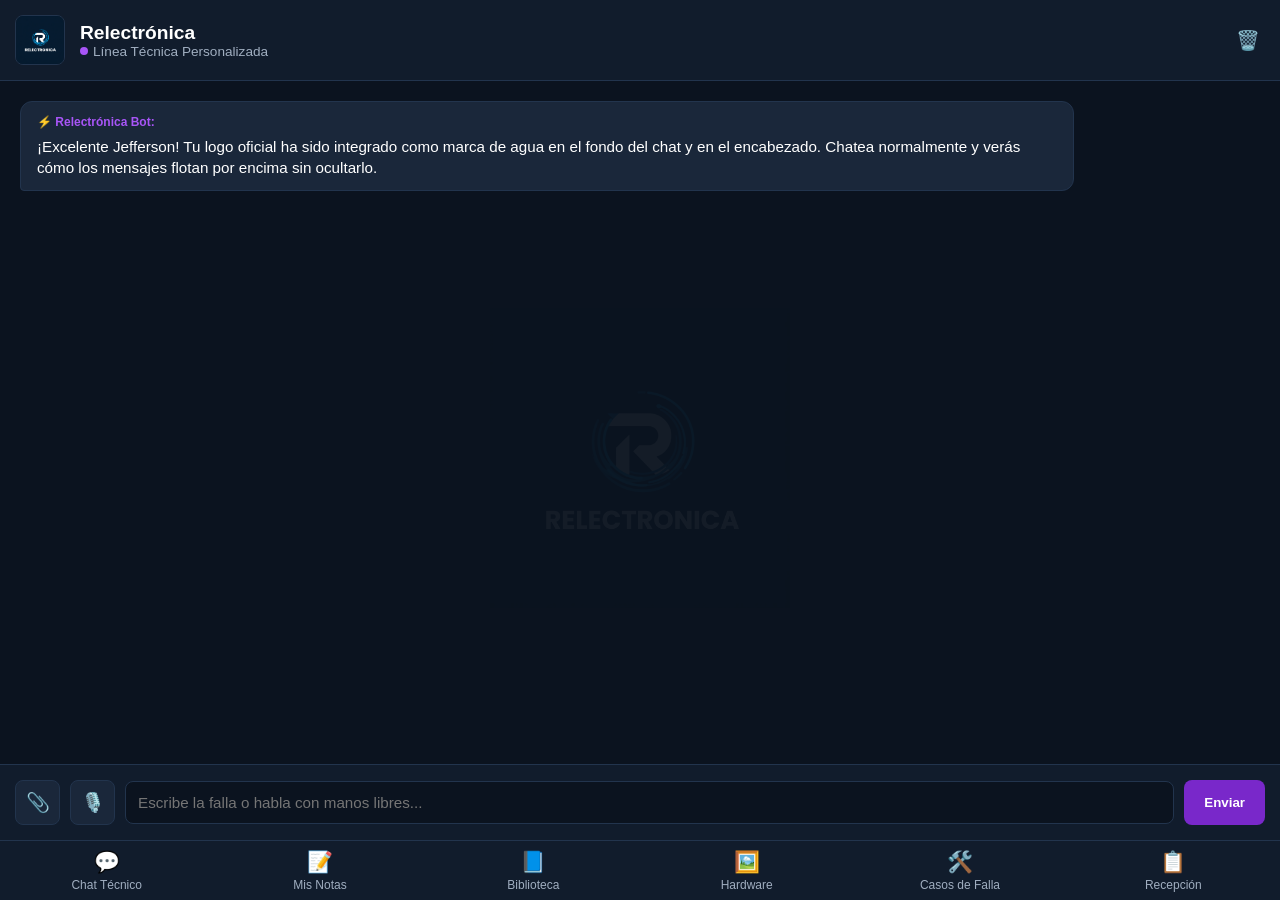
==== commit 294398e6: "Update index.html" ====
--- a/index.html
+++ b/index.html
@@ -358,7 +358,8 @@
     </div>
 
     <nav class="nav-tabs">
-        <a href="index.html" class="nav-item active">
+        <nav class="nav-tabs">
+        <a href="index.html" class="nav-item">
             <span class="nav-icon">💬</span>
             <span>Chat Técnico</span>
         </a>
@@ -378,10 +379,12 @@
             <span class="nav-icon">🛠️</span>
             <span>Casos de Falla</span>
         </a>
-        <a href="calculadoras.html" class="nav-item">
-            <span class="nav-icon">🧮</span>
-            <span>Cálculos</span>
+        <a href="recepcion.html" class="nav-item">
+            <span class="nav-icon">📋</span>
+            <span>Recepción</span>
         </a>
+    </nav>
+
                                         </nav>
                                             <script>
         const COHERE_API_KEY = "594SHpSQqQo0yWaa48hHgwDbRCijYSVD2biJOLLL"; 
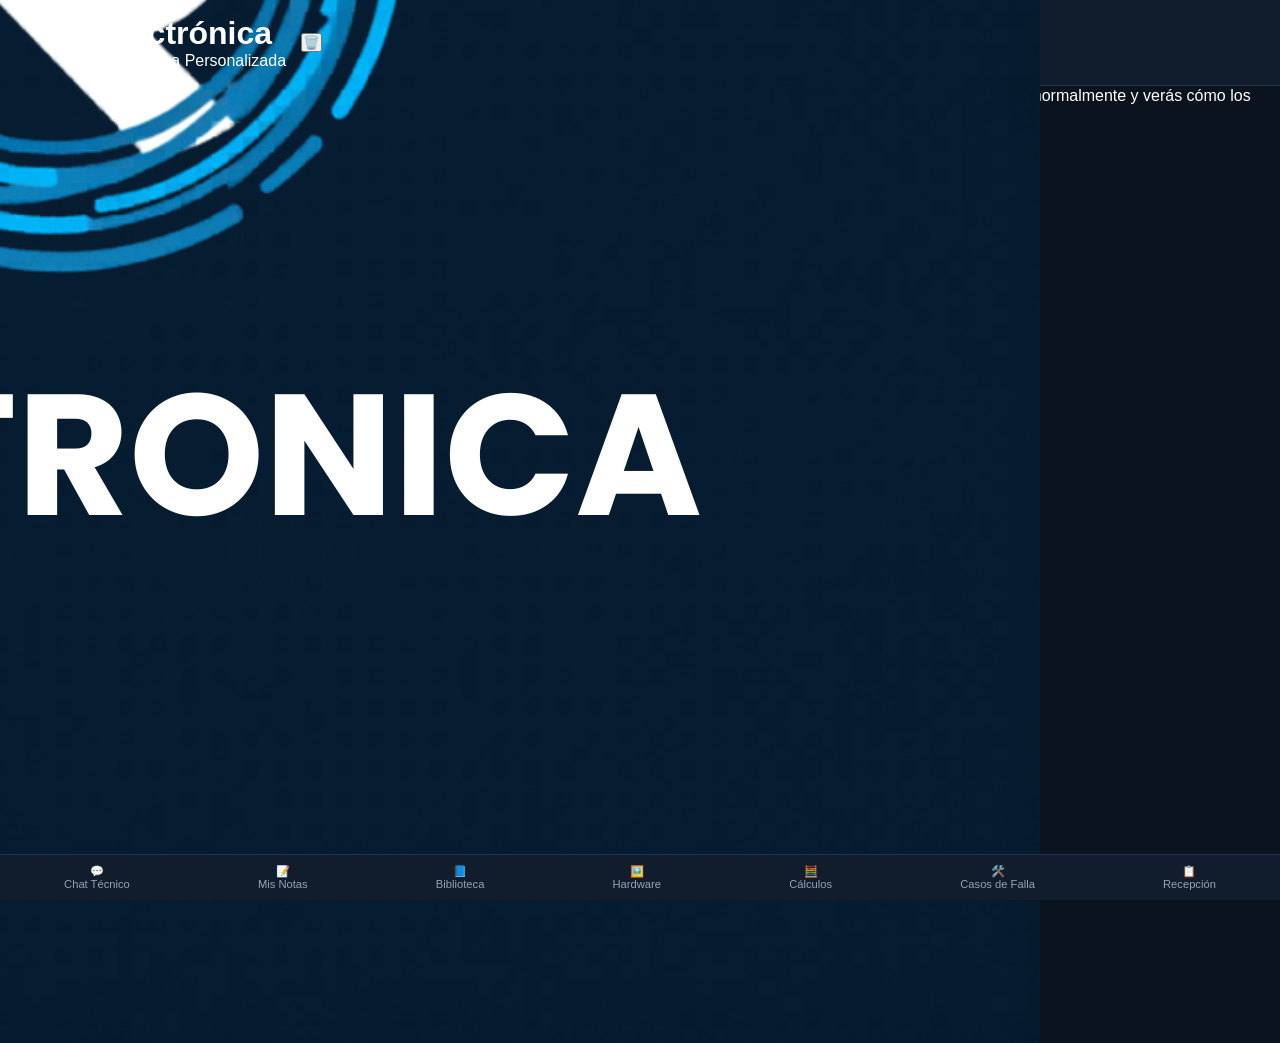
==== commit 3d454572: "Update index.html" ====
--- a/index.html
+++ b/index.html
@@ -2,326 +2,11 @@
 <html lang="es">
 <head>
     <meta charset="UTF-8">
-    <meta name="viewport" content="width=device-width, initial-scale=1.0">
-    <title>Relectrónica Bot - Línea Técnica</title>
-    <style>
-        :root {
-            --bg-color: #0b131f;
-            --chat-bg: #111c2c;
-            --text-color: #ffffff;
-            --primary-color: #7928ca;
-            --bot-msg-bg: #1a273a;
-            --user-msg-bg: #7928ca;
-            --border-color: #22344d;
-        }
-
-        * {
-            box-sizing: border-box;
-            margin: 0;
-            padding: 0;
-            font-family: 'Segoe UI', Tahoma, Geneva, Verdana, sans-serif;
-        }
-
-        body {
-            background-color: var(--bg-color);
-            color: var(--text-color);
-            display: flex;
-            flex-direction: column;
-            height: 100vh;
-            overflow: hidden;
-        }
-
-        header {
-            background-color: var(--chat-bg);
-            padding: 15px;
-            display: flex;
-            align-items: center;
-            border-bottom: 1px solid var(--border-color);
-            gap: 15px;
-        }
-
-        .logo-container {
-            width: 50px;
-            height: 50px;
-            border-radius: 8px;
-            overflow: hidden;
-            background-color: #000;
-            display: flex;
-            align-items: center;
-            justify-content: center;
-            border: 1px solid var(--border-color);
-        }
-
-        .logo-container img {
-            width: 100%;
-            height: 100%;
-            object-fit: cover;
-        }
-
-        .header-info h1 {
-            font-size: 1.2rem;
-            font-weight: 600;
-        }
-
-        .header-info p {
-            font-size: 0.85rem;
-            color: #a0aec0;
-            display: flex;
-            align-items: center;
-            gap: 5px;
-        }
-
-        .status-dot {
-            width: 8px;
-            height: 8px;
-            background-color: #a855f7;
-            border-radius: 50%;
-            display: inline-block;
-        }
-
-        .clear-btn {
-            background: none;
-            border: none;
-            color: #ef4444;
-            font-size: 1.2rem;
-            cursor: pointer;
-            margin-left: auto;
-            padding: 5px;
-            display: flex;
-            align-items: center;
-            justify-content: center;
-        }
-
-        #chat-container {
-            flex: 1;
-            padding: 20px;
-            overflow-y: auto;
-            display: flex;
-            flex-direction: column;
-            gap: 15px;
-            position: relative;
-            margin-bottom: 65px;
-        }
-
-        #chat-container::before {
-            content: "";
-            position: absolute;
-            top: 50%;
-            left: 50%;
-            transform: translate(-50%, -50%);
-            width: 300px;
-            height: 300px;
-            background-image: url('logo.png');
-            background-size: contain;
-            background-repeat: no-repeat;
-            background-position: center;
-            opacity: 0.04;
-            pointer-events: none;
-        }
-
-        .message {
-            max-width: 85%;
-            padding: 12px 16px;
-            border-radius: 12px;
-            font-size: 0.95rem;
-            line-height: 1.4;
-            word-wrap: break-word;
-            animation: fadeIn 0.3s ease;
-            position: relative;
-            z-index: 1;
-        }
-
-        @keyframes fadeIn {
-            from { opacity: 0; transform: translateY(5px); }
-            to { opacity: 1; transform: translateY(0); }
-        }
-
-        .bot-message {
-            background-color: var(--bot-msg-bg);
-            align-self: flex-start;
-            border-bottom-left-radius: 4px;
-            border: 1px solid var(--border-color);
-        }
-
-        .user-message {
-            background-color: var(--user-msg-bg);
-            align-self: flex-end;
-            border-bottom-right-radius: 4px;
-        }
-
-        .msg-meta {
-            font-size: 0.75rem;
-            font-weight: bold;
-            margin-bottom: 5px;
-            display: block;
-        }
-
-        .bot-meta { color: #a855f7; }
-        .user-meta { color: #e2e8f0; }
-
-        .chat-image {
-            max-width: 100%;
-            max-height: 200px;
-            border-radius: 8px;
-            margin-top: 8px;
-            display: block;
-        }
-
-        .error-message {
-            background-color: #2d191e;
-            border: 1px solid #f56565;
-            color: #fc8181;
-        }
-
-        .footer-controls {
-            position: fixed;
-            bottom: 60px;
-            left: 0;
-            width: 100%;
-            background-color: var(--chat-bg);
-            z-index: 90;
-        }
-
-        .input-container {
-            padding: 15px;
-            display: flex;
-            gap: 10px;
-            border-top: 1px solid var(--border-color);
-            align-items: center;
-        }
-
-        #input-field {
-            flex: 1;
-            background-color: var(--bg-color);
-            border: 1px solid var(--border-color);
-            color: var(--text-color);
-            padding: 12px;
-            border-radius: 8px;
-            font-size: 0.95rem;
-            outline: none;
-        }
-
-        #input-field:focus {
-            border-color: var(--primary-color);
-        }
-
-        .icon-btn {
-            background-color: var(--bot-msg-bg);
-            border: 1px solid var(--border-color);
-            color: var(--text-color);
-            width: 45px;
-            height: 45px;
-            border-radius: 8px;
-            font-size: 1.2rem;
-            cursor: pointer;
-            display: flex;
-            align-items: center;
-            justify-content: center;
-            transition: all 0.2s ease;
-        }
-
-        /* NUEVO: Efecto pulsante en rojo para cuando el micrófono esté activo */
-        .mic-escuchando {
-            background-color: #ef4444 !important;
-            border-color: #ef4444 !important;
-            box-shadow: 0 0 12px #ef4444;
-            animation: pulsoMic 1.5s infinite;
-        }
-
-        @keyframes pulsoMic {
-            0% { transform: scale(1); }
-            50% { transform: scale(1.06); }
-            100% { transform: scale(1); }
-        }
-
-        #send-btn {
-            background-color: var(--primary-color);
-            color: white;
-            border: none;
-            padding: 0 20px;
-            height: 45px;
-            border-radius: 8px;
-            font-weight: 600;
-            cursor: pointer;
-        }
-
-        #image-preview-container {
-            display: none;
-            background-color: var(--bot-msg-bg);
-            padding: 10px 15px;
-            border-top: 1px solid var(--border-color);
-            align-items: center;
-            gap: 10px;
-        }
-
-        .preview-box {
-            position: relative;
-            width: 60px;
-            height: 60px;
-        }
-
-        .preview-box img {
-            width: 100%;
-            height: 100%;
-            object-fit: cover;
-            border-radius: 6px;
-            border: 1px solid var(--border-color);
-        }
-
-        .remove-preview {
-            position: absolute;
-            top: -5px;
-            right: -5px;
-            background: #ef4444;
-            color: white;
-            border-radius: 50%;
-            width: 18px;
-            height: 18px;
-            font-size: 11px;
-            display: flex;
-            align-items: center;
-            justify-content: center;
-            cursor: pointer;
-            border: none;
-        }
-
-        nav.nav-tabs {
-            position: fixed;
-            bottom: 0;
-            left: 0;
-            width: 100%;
-            height: 60px;
-            background-color: var(--chat-bg);
-            border-top: 1px solid var(--border-color);
-            display: flex;
-            justify-content: space-around;
-            align-items: center;
-            z-index: 100;
-        }
-
-        .nav-item {
-            display: flex;
-            flex-direction: column;
-            align-items: center;
-            color: #a0aec0;
-            text-decoration: none;
-            font-size: 0.75rem;
-            flex: 1;
-            height: 100%;
-            justify-content: center;
-            gap: 4px;
-        }
-
-        .nav-item.active {
-            color: #a855f7;
-            font-weight: bold;
-        }
-
-        .nav-icon {
-            font-size: 1.3rem;
-        }
-    </style>
+    <meta name="viewport" content="width=device-width, initial-scale=1.0, maximum-scale=1.0, user-scalable=no">
+    <link rel="stylesheet" href="estilo.css">
+    <title>Relectrónica - [NOMBRE DE TU PÁGINA]</title>
 </head>
+
 <body>
 
     <header>
@@ -375,6 +60,10 @@
             <span class="nav-icon">🖼️</span>
             <span>Hardware</span>
         </a>
+            <a href="calculadoras.html" class="nav-item">
+            <span class="nav-icon">🧮</span>
+            <span>Cálculos</span>
+            </a>
         <a href="fallas.html" class="nav-item">
             <span class="nav-icon">🛠️</span>
             <span>Casos de Falla</span>
--- a/estilo.css
+++ b/estilo.css
@@ -0,0 +1,106 @@
+/* Relectrónica - Estilos Maestros (Unificados) */
+:root {
+    --bg-color: #0b131f;
+    --chat-bg: #111c2c;
+    --text-color: #ffffff;
+    --primary-color: #7928ca;
+    --border-color: #22344d;
+    --card-bg: #162235;
+    --input-bg: #080d16;
+    --success-color: #10b981;
+}
+
+* {
+    box-sizing: border-box;
+    margin: 0;
+    padding: 0;
+    font-family: 'Segoe UI', Tahoma, Geneva, Verdana, sans-serif;
+    -webkit-tap-highlight-color: transparent;
+    -webkit-user-select: none;
+    user-select: none;
+}
+
+body {
+    background-color: var(--bg-color);
+    color: var(--text-color);
+    display: flex;
+    flex-direction: column;
+    min-height: 100vh;
+}
+
+header {
+    background-color: var(--chat-bg);
+    padding: 15px;
+    display: flex;
+    align-items: center;
+    border-bottom: 1px solid var(--border-color);
+    gap: 15px;
+    position: sticky;
+    top: 0;
+    z-index: 1000;
+}
+
+.logo-container {
+    width: 50px;
+    height: 50px;
+    border-radius: 8px;
+    background: #000;
+    display: flex;
+    align-items: center;
+    justify-content: center;
+    border: 2px solid var(--primary-color);
+    font-weight: bold;
+    color: var(--primary-color);
+    font-size: 24px;
+}
+
+nav {
+    position: fixed;
+    bottom: 0;
+    left: 0;
+    width: 100%;
+    background-color: var(--chat-bg);
+    display: flex;
+    justify-content: space-around;
+    padding: 10px 0;
+    border-top: 1px solid var(--border-color);
+    z-index: 1000;
+}
+
+.nav-item {
+    display: flex;
+    flex-direction: column;
+    align-items: center;
+    text-decoration: none;
+    color: #94a3b8;
+    font-size: 0.7rem;
+}
+
+.btn-calc {
+    width: 100%;
+    padding: 12px;
+    border: none;
+    border-radius: 6px;
+    background-color: var(--primary-color);
+    color: white;
+    font-weight: bold;
+    cursor: pointer;
+}
+
+/* Clases para tarjetas y contenedores que usan tus archivos */
+.calculator-card, .tech-card {
+    background-color: var(--card-bg);
+    border: 1px solid var(--border-color);
+    border-radius: 12px;
+    padding: 20px;
+    margin-bottom: 15px;
+}
+
+.calc-input {
+    width: 100%;
+    padding: 10px;
+    border-radius: 6px;
+    border: 1px solid var(--border-color);
+    background-color: var(--input-bg);
+    color: #fff;
+    }
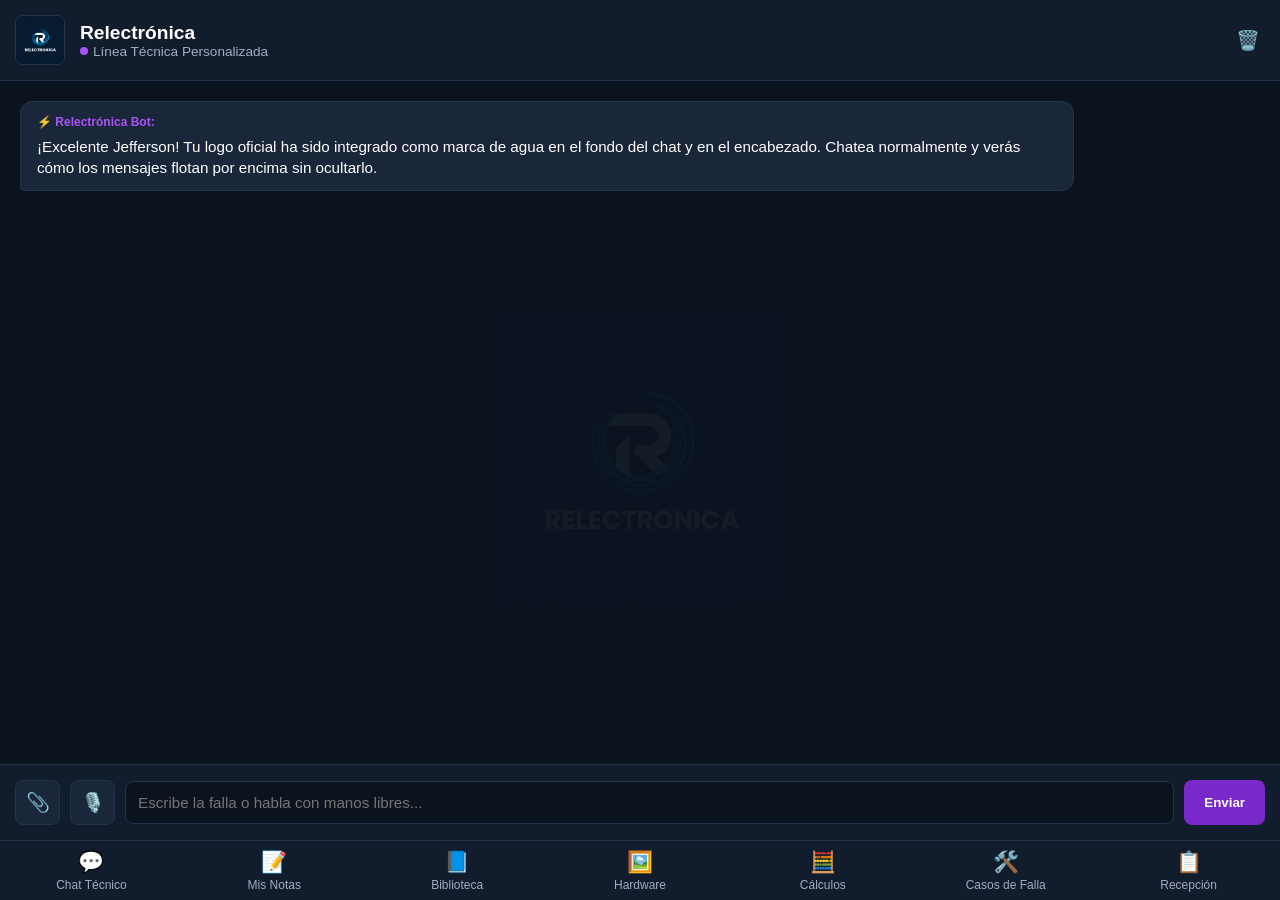
==== commit cdd0c2a7: "Add files via upload" ====
--- a/index.html
+++ b/index.html
@@ -2,11 +2,326 @@
 <html lang="es">
 <head>
     <meta charset="UTF-8">
-    <meta name="viewport" content="width=device-width, initial-scale=1.0, maximum-scale=1.0, user-scalable=no">
-    <link rel="stylesheet" href="estilo.css">
-    <title>Relectrónica - [NOMBRE DE TU PÁGINA]</title>
+    <meta name="viewport" content="width=device-width, initial-scale=1.0">
+    <title>Relectrónica Bot - Línea Técnica</title>
+    <style>
+        :root {
+            --bg-color: #0b131f;
+            --chat-bg: #111c2c;
+            --text-color: #ffffff;
+            --primary-color: #7928ca;
+            --bot-msg-bg: #1a273a;
+            --user-msg-bg: #7928ca;
+            --border-color: #22344d;
+        }
+
+        * {
+            box-sizing: border-box;
+            margin: 0;
+            padding: 0;
+            font-family: 'Segoe UI', Tahoma, Geneva, Verdana, sans-serif;
+        }
+
+        body {
+            background-color: var(--bg-color);
+            color: var(--text-color);
+            display: flex;
+            flex-direction: column;
+            height: 100vh;
+            overflow: hidden;
+        }
+
+        header {
+            background-color: var(--chat-bg);
+            padding: 15px;
+            display: flex;
+            align-items: center;
+            border-bottom: 1px solid var(--border-color);
+            gap: 15px;
+        }
+
+        .logo-container {
+            width: 50px;
+            height: 50px;
+            border-radius: 8px;
+            overflow: hidden;
+            background-color: #000;
+            display: flex;
+            align-items: center;
+            justify-content: center;
+            border: 1px solid var(--border-color);
+        }
+
+        .logo-container img {
+            width: 100%;
+            height: 100%;
+            object-fit: cover;
+        }
+
+        .header-info h1 {
+            font-size: 1.2rem;
+            font-weight: 600;
+        }
+
+        .header-info p {
+            font-size: 0.85rem;
+            color: #a0aec0;
+            display: flex;
+            align-items: center;
+            gap: 5px;
+        }
+
+        .status-dot {
+            width: 8px;
+            height: 8px;
+            background-color: #a855f7;
+            border-radius: 50%;
+            display: inline-block;
+        }
+
+        .clear-btn {
+            background: none;
+            border: none;
+            color: #ef4444;
+            font-size: 1.2rem;
+            cursor: pointer;
+            margin-left: auto;
+            padding: 5px;
+            display: flex;
+            align-items: center;
+            justify-content: center;
+        }
+
+        #chat-container {
+            flex: 1;
+            padding: 20px;
+            overflow-y: auto;
+            display: flex;
+            flex-direction: column;
+            gap: 15px;
+            position: relative;
+            margin-bottom: 65px;
+        }
+
+        #chat-container::before {
+            content: "";
+            position: absolute;
+            top: 50%;
+            left: 50%;
+            transform: translate(-50%, -50%);
+            width: 300px;
+            height: 300px;
+            background-image: url('logo.png');
+            background-size: contain;
+            background-repeat: no-repeat;
+            background-position: center;
+            opacity: 0.04;
+            pointer-events: none;
+        }
+
+        .message {
+            max-width: 85%;
+            padding: 12px 16px;
+            border-radius: 12px;
+            font-size: 0.95rem;
+            line-height: 1.4;
+            word-wrap: break-word;
+            animation: fadeIn 0.3s ease;
+            position: relative;
+            z-index: 1;
+        }
+
+        @keyframes fadeIn {
+            from { opacity: 0; transform: translateY(5px); }
+            to { opacity: 1; transform: translateY(0); }
+        }
+
+        .bot-message {
+            background-color: var(--bot-msg-bg);
+            align-self: flex-start;
+            border-bottom-left-radius: 4px;
+            border: 1px solid var(--border-color);
+        }
+
+        .user-message {
+            background-color: var(--user-msg-bg);
+            align-self: flex-end;
+            border-bottom-right-radius: 4px;
+        }
+
+        .msg-meta {
+            font-size: 0.75rem;
+            font-weight: bold;
+            margin-bottom: 5px;
+            display: block;
+        }
+
+        .bot-meta { color: #a855f7; }
+        .user-meta { color: #e2e8f0; }
+
+        .chat-image {
+            max-width: 100%;
+            max-height: 200px;
+            border-radius: 8px;
+            margin-top: 8px;
+            display: block;
+        }
+
+        .error-message {
+            background-color: #2d191e;
+            border: 1px solid #f56565;
+            color: #fc8181;
+        }
+
+        .footer-controls {
+            position: fixed;
+            bottom: 60px;
+            left: 0;
+            width: 100%;
+            background-color: var(--chat-bg);
+            z-index: 90;
+        }
+
+        .input-container {
+            padding: 15px;
+            display: flex;
+            gap: 10px;
+            border-top: 1px solid var(--border-color);
+            align-items: center;
+        }
+
+        #input-field {
+            flex: 1;
+            background-color: var(--bg-color);
+            border: 1px solid var(--border-color);
+            color: var(--text-color);
+            padding: 12px;
+            border-radius: 8px;
+            font-size: 0.95rem;
+            outline: none;
+        }
+
+        #input-field:focus {
+            border-color: var(--primary-color);
+        }
+
+        .icon-btn {
+            background-color: var(--bot-msg-bg);
+            border: 1px solid var(--border-color);
+            color: var(--text-color);
+            width: 45px;
+            height: 45px;
+            border-radius: 8px;
+            font-size: 1.2rem;
+            cursor: pointer;
+            display: flex;
+            align-items: center;
+            justify-content: center;
+            transition: all 0.2s ease;
+        }
+
+        /* NUEVO: Efecto pulsante en rojo para cuando el micrófono esté activo */
+        .mic-escuchando {
+            background-color: #ef4444 !important;
+            border-color: #ef4444 !important;
+            box-shadow: 0 0 12px #ef4444;
+            animation: pulsoMic 1.5s infinite;
+        }
+
+        @keyframes pulsoMic {
+            0% { transform: scale(1); }
+            50% { transform: scale(1.06); }
+            100% { transform: scale(1); }
+        }
+
+        #send-btn {
+            background-color: var(--primary-color);
+            color: white;
+            border: none;
+            padding: 0 20px;
+            height: 45px;
+            border-radius: 8px;
+            font-weight: 600;
+            cursor: pointer;
+        }
+
+        #image-preview-container {
+            display: none;
+            background-color: var(--bot-msg-bg);
+            padding: 10px 15px;
+            border-top: 1px solid var(--border-color);
+            align-items: center;
+            gap: 10px;
+        }
+
+        .preview-box {
+            position: relative;
+            width: 60px;
+            height: 60px;
+        }
+
+        .preview-box img {
+            width: 100%;
+            height: 100%;
+            object-fit: cover;
+            border-radius: 6px;
+            border: 1px solid var(--border-color);
+        }
+
+        .remove-preview {
+            position: absolute;
+            top: -5px;
+            right: -5px;
+            background: #ef4444;
+            color: white;
+            border-radius: 50%;
+            width: 18px;
+            height: 18px;
+            font-size: 11px;
+            display: flex;
+            align-items: center;
+            justify-content: center;
+            cursor: pointer;
+            border: none;
+        }
+
+        nav.nav-tabs {
+            position: fixed;
+            bottom: 0;
+            left: 0;
+            width: 100%;
+            height: 60px;
+            background-color: var(--chat-bg);
+            border-top: 1px solid var(--border-color);
+            display: flex;
+            justify-content: space-around;
+            align-items: center;
+            z-index: 100;
+        }
+
+        .nav-item {
+            display: flex;
+            flex-direction: column;
+            align-items: center;
+            color: #a0aec0;
+            text-decoration: none;
+            font-size: 0.75rem;
+            flex: 1;
+            height: 100%;
+            justify-content: center;
+            gap: 4px;
+        }
+
+        .nav-item.active {
+            color: #a855f7;
+            font-weight: bold;
+        }
+
+        .nav-icon {
+            font-size: 1.3rem;
+        }
+    </style>
 </head>
-
 <body>
 
     <header>
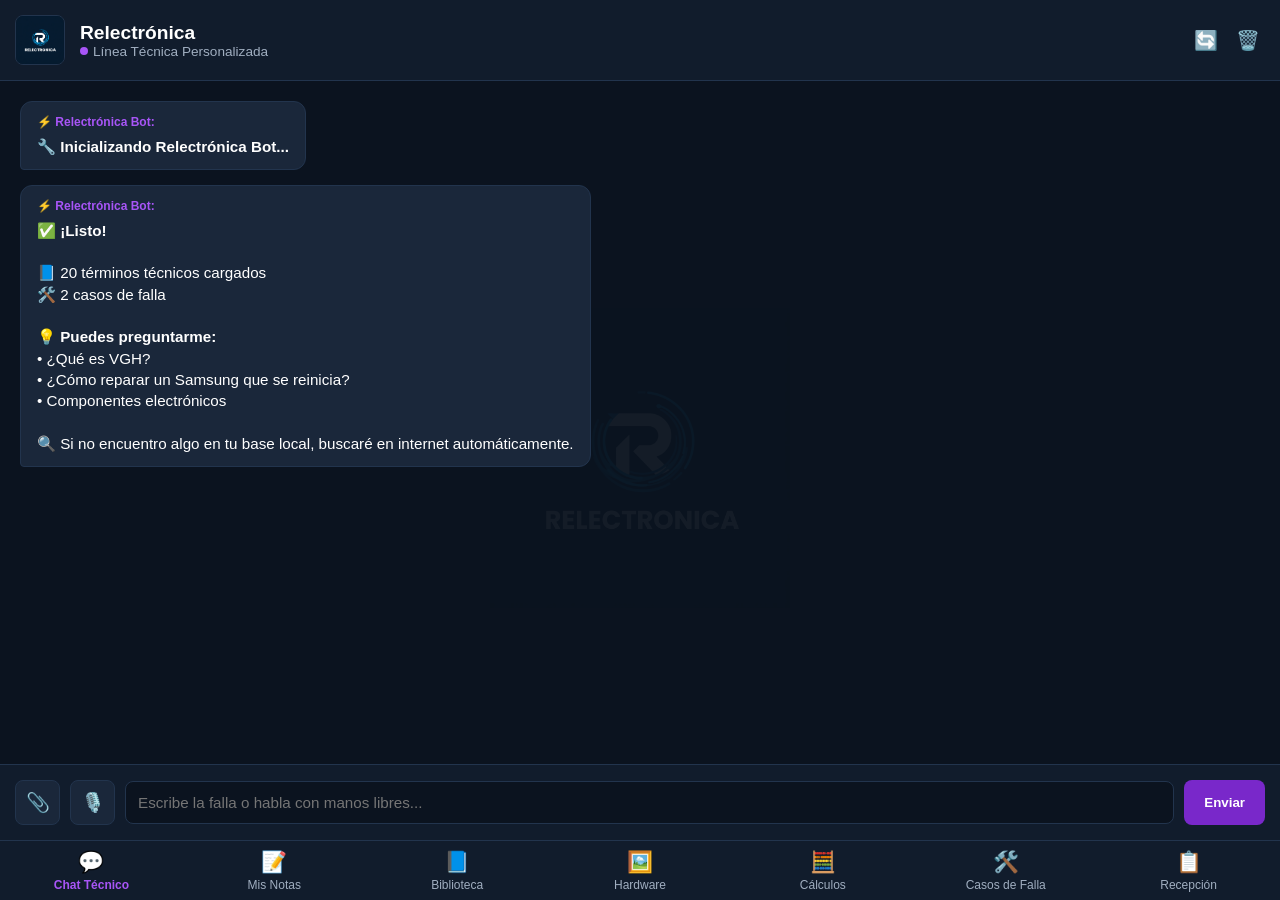
==== commit 6f46e8ee: "Add files via upload" ====
--- a/index.html
+++ b/index.html
@@ -3,7 +3,7 @@
 <head>
     <meta charset="UTF-8">
     <meta name="viewport" content="width=device-width, initial-scale=1.0">
-    <title>Relectrónica Bot - Línea Técnica</title>
+    <title>Relectrónica Bot - Línea Técnica Premium</title>
     <style>
         :root {
             --bg-color: #0b131f;
@@ -79,13 +79,30 @@
             display: inline-block;
         }
 
+        .header-actions {
+            display: flex;
+            gap: 8px;
+            margin-left: auto;
+        }
+
+        .sync-btn {
+            background: none;
+            border: none;
+            color: #10b981;
+            font-size: 1.2rem;
+            cursor: pointer;
+            padding: 5px;
+            display: flex;
+            align-items: center;
+            justify-content: center;
+        }
+
         .clear-btn {
             background: none;
             border: none;
             color: #ef4444;
             font-size: 1.2rem;
             cursor: pointer;
-            margin-left: auto;
             padding: 5px;
             display: flex;
             align-items: center;
@@ -172,265 +189,605 @@
             border: 1px solid #f56565;
             color: #fc8181;
         }
-
-        .footer-controls {
-            position: fixed;
-            bottom: 60px;
-            left: 0;
-            width: 100%;
-            background-color: var(--chat-bg);
-            z-index: 90;
-        }
-
-        .input-container {
-            padding: 15px;
-            display: flex;
-            gap: 10px;
-            border-top: 1px solid var(--border-color);
-            align-items: center;
-        }
-
-        #input-field {
-            flex: 1;
-            background-color: var(--bg-color);
-            border: 1px solid var(--border-color);
-            color: var(--text-color);
-            padding: 12px;
-            border-radius: 8px;
-            font-size: 0.95rem;
-            outline: none;
-        }
-
-        #input-field:focus {
-            border-color: var(--primary-color);
-        }
-
-        .icon-btn {
-            background-color: var(--bot-msg-bg);
-            border: 1px solid var(--border-color);
-            color: var(--text-color);
-            width: 45px;
-            height: 45px;
-            border-radius: 8px;
-            font-size: 1.2rem;
-            cursor: pointer;
-            display: flex;
-            align-items: center;
-            justify-content: center;
-            transition: all 0.2s ease;
-        }
-
-        /* NUEVO: Efecto pulsante en rojo para cuando el micrófono esté activo */
-        .mic-escuchando {
-            background-color: #ef4444 !important;
-            border-color: #ef4444 !important;
-            box-shadow: 0 0 12px #ef4444;
-            animation: pulsoMic 1.5s infinite;
-        }
-
-        @keyframes pulsoMic {
-            0% { transform: scale(1); }
-            50% { transform: scale(1.06); }
-            100% { transform: scale(1); }
-        }
-
-        #send-btn {
-            background-color: var(--primary-color);
-            color: white;
-            border: none;
-            padding: 0 20px;
-            height: 45px;
-            border-radius: 8px;
-            font-weight: 600;
-            cursor: pointer;
-        }
-
-        #image-preview-container {
-            display: none;
-            background-color: var(--bot-msg-bg);
-            padding: 10px 15px;
-            border-top: 1px solid var(--border-color);
-            align-items: center;
-            gap: 10px;
-        }
-
-        .preview-box {
-            position: relative;
-            width: 60px;
-            height: 60px;
-        }
-
-        .preview-box img {
-            width: 100%;
-            height: 100%;
-            object-fit: cover;
-            border-radius: 6px;
-            border: 1px solid var(--border-color);
-        }
-
-        .remove-preview {
-            position: absolute;
-            top: -5px;
-            right: -5px;
-            background: #ef4444;
-            color: white;
-            border-radius: 50%;
-            width: 18px;
-            height: 18px;
-            font-size: 11px;
-            display: flex;
-            align-items: center;
-            justify-content: center;
-            cursor: pointer;
-            border: none;
-        }
-
-        nav.nav-tabs {
-            position: fixed;
-            bottom: 0;
-            left: 0;
-            width: 100%;
-            height: 60px;
-            background-color: var(--chat-bg);
-            border-top: 1px solid var(--border-color);
-            display: flex;
-            justify-content: space-around;
-            align-items: center;
-            z-index: 100;
-        }
-
-        .nav-item {
-            display: flex;
-            flex-direction: column;
-            align-items: center;
-            color: #a0aec0;
-            text-decoration: none;
-            font-size: 0.75rem;
-            flex: 1;
-            height: 100%;
-            justify-content: center;
-            gap: 4px;
-        }
-
-        .nav-item.active {
-            color: #a855f7;
-            font-weight: bold;
-        }
-
-        .nav-icon {
-            font-size: 1.3rem;
-        }
     </style>
 </head>
 <body>
-
-    <header>
-        <div class="logo-container">
-            <img src="logo.png" alt="Relectrónica Logo">
+<header>
+    <div class="logo-container">
+        <img src="logo.png" alt="Relectrónica Logo">
+    </div>
+    <div class="header-info">
+        <h1>Relectrónica</h1>
+        <p><span class="status-dot"></span> Línea Técnica Personalizada</p>
+    </div>
+    <div class="header-actions">
+        <button class="sync-btn" id="sync-btn" title="Sincronizar base local">🔄</button>
+        <button class="clear-btn" id="clear-btn" title="Borrar Historial">🗑️</button>
+    </div>
+</header>
+
+<div id="chat-container"></div>
+
+<div class="footer-controls">
+    <div id="image-preview-container">
+        <div class="preview-box">
+            <img id="image-preview" src="" alt="Preview">
+            <button class="remove-preview" id="cancel-image-btn">×</button>
         </div>
-        <div class="header-info">
-            <h1>Relectrónica</h1>
-            <p><span class="status-dot"></span> Línea Técnica Personalizada</p>
-        </div>
-        <button class="clear-btn" id="clear-btn" title="Borrar Historial">🗑️</button>
-    </header>
-
-    <div id="chat-container"></div>
-
-    <div class="footer-controls">
-        <div id="image-preview-container">
-            <div class="preview-box">
-                <img id="image-preview" src="" alt="Preview">
-                <button class="remove-preview" id="cancel-image-btn">×</button>
-            </div>
-            <span style="font-size: 0.85rem; color: #a0aec0;">Imagen lista para analizar</span>
-        </div>
-
-        <div class="input-container">
-            <input type="file" id="file-input" accept="image/*" style="display: none;">
-            <button class="icon-btn" id="attach-btn" title="Adjuntar imagen">📎</button>
+        <span style="font-size: 0.85rem; color: #a0aec0;">Imagen lista para analizar</span>
+    </div>
+
+    <div class="input-container">
+        <input type="file" id="file-input" accept="image/*" style="display: none;">
+        <button class="icon-btn" id="attach-btn" title="Adjuntar imagen">📎</button>
+        <button class="icon-btn" id="mic-btn" title="Hablar con el Bot">🎙️</button>
+        <input type="text" id="input-field" placeholder="Escribe la falla o habla con manos libres..." autocomplete="off">
+        <button id="send-btn">Enviar</button>
+    </div>
+</div>
+
+<nav class="nav-tabs">
+    <a href="index.html" class="nav-item active">
+        <span class="nav-icon">💬</span>
+        <span>Chat Técnico</span>
+    </a>
+    <a href="notas.html" class="nav-item">
+        <span class="nav-icon">📝</span>
+        <span>Mis Notas</span>
+    </a>
+    <a href="biblioteca.html" class="nav-item">
+        <span class="nav-icon">📘</span>
+        <span>Biblioteca</span>
+    </a>
+    <a href="hardware.html" class="nav-item">
+        <span class="nav-icon">🖼️</span>
+        <span>Hardware</span>
+    </a>
+    <a href="calculadoras.html" class="nav-item">
+        <span class="nav-icon">🧮</span>
+        <span>Cálculos</span>
+    </a>
+    <a href="fallas.html" class="nav-item">
+        <span class="nav-icon">🛠️</span>
+        <span>Casos de Falla</span>
+    </a>
+    <a href="recepcion.html" class="nav-item">
+        <span class="nav-icon">📋</span>
+        <span>Recepción</span>
+    </a>
+</nav>
+
+<style>
+    .footer-controls {
+        position: fixed;
+        bottom: 60px;
+        left: 0;
+        width: 100%;
+        background-color: var(--chat-bg);
+        z-index: 90;
+    }
+
+    .input-container {
+        padding: 15px;
+        display: flex;
+        gap: 10px;
+        border-top: 1px solid var(--border-color);
+        align-items: center;
+    }
+
+    #input-field {
+        flex: 1;
+        background-color: var(--bg-color);
+        border: 1px solid var(--border-color);
+        color: var(--text-color);
+        padding: 12px;
+        border-radius: 8px;
+        font-size: 0.95rem;
+        outline: none;
+    }
+
+    #input-field:focus {
+        border-color: var(--primary-color);
+    }
+
+    .icon-btn {
+        background-color: var(--bot-msg-bg);
+        border: 1px solid var(--border-color);
+        color: var(--text-color);
+        width: 45px;
+        height: 45px;
+        border-radius: 8px;
+        font-size: 1.2rem;
+        cursor: pointer;
+        display: flex;
+        align-items: center;
+        justify-content: center;
+        transition: all 0.2s ease;
+    }
+
+    .mic-escuchando {
+        background-color: #ef4444 !important;
+        border-color: #ef4444 !important;
+        box-shadow: 0 0 12px #ef4444;
+        animation: pulsoMic 1.5s infinite;
+    }
+
+    @keyframes pulsoMic {
+        0% { transform: scale(1); }
+        50% { transform: scale(1.06); }
+        100% { transform: scale(1); }
+    }
+
+    #send-btn {
+        background-color: var(--primary-color);
+        color: white;
+        border: none;
+        padding: 0 20px;
+        height: 45px;
+        border-radius: 8px;
+        font-weight: 600;
+        cursor: pointer;
+    }
+
+    #image-preview-container {
+        display: none;
+        background-color: var(--bot-msg-bg);
+        padding: 10px 15px;
+        border-top: 1px solid var(--border-color);
+        align-items: center;
+        gap: 10px;
+    }
+
+    .preview-box {
+        position: relative;
+        width: 60px;
+        height: 60px;
+    }
+
+    .preview-box img {
+        width: 100%;
+        height: 100%;
+        object-fit: cover;
+        border-radius: 6px;
+        border: 1px solid var(--border-color);
+    }
+
+    .remove-preview {
+        position: absolute;
+        top: -5px;
+        right: -5px;
+        background: #ef4444;
+        color: white;
+        border-radius: 50%;
+        width: 18px;
+        height: 18px;
+        font-size: 11px;
+        display: flex;
+        align-items: center;
+        justify-content: center;
+        cursor: pointer;
+        border: none;
+    }
+
+    nav.nav-tabs {
+        position: fixed;
+        bottom: 0;
+        left: 0;
+        width: 100%;
+        height: 60px;
+        background-color: var(--chat-bg);
+        border-top: 1px solid var(--border-color);
+        display: flex;
+        justify-content: space-around;
+        align-items: center;
+        z-index: 100;
+    }
+
+    .nav-item {
+        display: flex;
+        flex-direction: column;
+        align-items: center;
+        color: #a0aec0;
+        text-decoration: none;
+        font-size: 0.75rem;
+        flex: 1;
+        height: 100%;
+        justify-content: center;
+        gap: 4px;
+    }
+
+    .nav-item.active {
+        color: #a855f7;
+        font-weight: bold;
+    }
+
+    .nav-icon {
+        font-size: 1.3rem;
+    }
+</style>
+<script>
+    const COHERE_API_KEY = "594SHpSQqQo0yWaa48hHgwDbRCijYSVD2biJOLLL"; 
+    
+    const chatContainer = document.getElementById('chat-container');
+    const inputField = document.getElementById('input-field');
+    const sendBtn = document.getElementById('send-btn');
+    const fileInput = document.getElementById('file-input');
+    const attachBtn = document.getElementById('attach-btn');
+    const imagePreviewContainer = document.getElementById('image-preview-container');
+    const imagePreview = document.getElementById('image-preview');
+    const cancelImageBtn = document.getElementById('cancel-image-btn');
+    const clearBtn = document.getElementById('clear-btn');
+    const syncBtn = document.getElementById('sync-btn');
+    const micBtn = document.getElementById('mic-btn');
+
+    let selectedImageBase64 = null;
+    let chatHistory = [];
+    let reconocimientoVoz = null;
+    let estaEscuchando = false;
+    
+    let dictionaryEntries = [];
+    let fallasPredefinidas = [];
+
+    // ==========================================================
+    // FUNCIONES BÁSICAS DEL CHAT
+    // ==========================================================
+    
+    function appendMessageToDOM(sender, text, isError = false, imageSrc = null) {
+        const msgDiv = document.createElement('div');
+        msgDiv.classList.add('message');
+        msgDiv.classList.add(sender === 'bot' ? 'bot-message' : 'user-message');
+        if (isError) msgDiv.classList.add('error-message');
+
+        const metaSpan = document.createElement('span');
+        metaSpan.classList.add('msg-meta');
+        metaSpan.classList.add(sender === 'bot' ? 'bot-meta' : 'user-meta');
+        metaSpan.innerText = sender === 'bot' ? '⚡ Relectrónica Bot:' : 'Jefferson:';
+
+        msgDiv.appendChild(metaSpan);
+        
+        if (text) {
+            const lines = text.split('\n');
+            lines.forEach((line, index) => {
+                let processedLine = line.replace(/\*\*(.*?)\*\*/g, '<strong>$1</strong>');
+                if (processedLine.includes('<strong>')) {
+                    const span = document.createElement('span');
+                    span.innerHTML = processedLine;
+                    msgDiv.appendChild(span);
+                } else {
+                    msgDiv.appendChild(document.createTextNode(line));
+                }
+                if (index < lines.length - 1) msgDiv.appendChild(document.createElement('br'));
+            });
+        }
+
+        if (imageSrc) {
+            const img = document.createElement('img');
+            img.src = imageSrc;
+            img.classList.add('chat-image');
+            msgDiv.appendChild(img);
+        }
+
+        chatContainer.appendChild(msgDiv);
+        chatContainer.scrollTop = chatContainer.scrollHeight;
+    }
+
+    function saveMessageToHistory(sender, text, isError = false, imageSrc = null) {
+        chatHistory.push({ sender, text, isError, imageSrc });
+        if (chatHistory.length > 100) chatHistory.shift();
+        localStorage.setItem('relectronica_chat_history', JSON.stringify(chatHistory));
+    }
+    // ==========================================================
+// BIBLIOTECA DE RESPALDO
+// ==========================================================
+
+function getBibliotecaRespaldo() {
+    return [
+        { id: 1, term: "VGH", category: "voltajes", description: "Voltaje positivo alto (+20V a +30V) que enciende los TFT del panel LCD.", tip: "Medir en T-CON cerca del DC-DC. Si falta: pantalla blanca.", extra: "Síntoma típico: imagen fantasmal o rayas verticales." },
+        { id: 2, term: "VGL", category: "voltajes", description: "Voltaje negativo (-5V a -10V) que apaga los TFT para refrescar.", tip: "VGL inestable produce parpadeos en la imagen.", extra: "Debe estar cerca de -8V en paneles funcionales." },
+        { id: 3, term: "VCOM", category: "voltajes", description: "Voltaje de referencia para cristales líquidos (~6-8V).", tip: "Desbalanceado causa flicker vertical o imagen con sombras." },
+        { id: 4, term: "MOSFET", category: "semiconductores", description: "Transistor de efecto de campo usado como interruptor.", tip: "Falla común: drenaje-fuente en corto. Medir con multímetro en modo diodo." },
+        { id: 5, term: "Pantalla blanca", category: "fallas", description: "Falla en VGH o VGL ausente.", tip: "Medir fusible en T-CON y voltajes de salida." }
+    ];
+}
+
+// ==========================================================
+// CARGA DE BIBLIOTECA
+// ==========================================================
+
+async function cargarBiblioteca() {
+    try {
+        const bibliotecaCache = localStorage.getItem('relectronica_biblioteca_cache');
+        if (bibliotecaCache && bibliotecaCache !== '[]') {
+            dictionaryEntries = JSON.parse(bibliotecaCache);
+            console.log(`📚 Biblioteca desde caché: ${dictionaryEntries.length} términos`);
+            return true;
+        }
+        
+        console.log("Cargando biblioteca.html...");
+        const response = await fetch('biblioteca.html');
+        
+        if (!response.ok) {
+            dictionaryEntries = getBibliotecaRespaldo();
+            localStorage.setItem('relectronica_biblioteca_cache', JSON.stringify(dictionaryEntries));
+            return false;
+        }
+        
+        const html = await response.text();
+        const regex = /(?:const|let|var)\s+dictionaryEntries\s*=\s*(\[[\s\S]*?\]);/;
+        const match = html.match(regex);
+        
+        if (match && match[1]) {
+            try {
+                const evalFunc = new Function('return ' + match[1]);
+                const temp = evalFunc();
+                if (temp && temp.length > 0) {
+                    dictionaryEntries = temp;
+                } else {
+                    dictionaryEntries = getBibliotecaRespaldo();
+                }
+            } catch(e) {
+                dictionaryEntries = getBibliotecaRespaldo();
+            }
+        } else {
+            dictionaryEntries = getBibliotecaRespaldo();
+        }
+        
+        localStorage.setItem('relectronica_biblioteca_cache', JSON.stringify(dictionaryEntries));
+        console.log(`📚 Biblioteca final: ${dictionaryEntries.length} términos`);
+        return true;
+    } catch (error) {
+        console.error(error);
+        dictionaryEntries = getBibliotecaRespaldo();
+        return false;
+    }
+}
+
+// ==========================================================
+// CARGA DE CASOS DE FALLA
+// ==========================================================
+
+async function cargarCasosDeFalla() {
+    try {
+        const fallasCache = localStorage.getItem('relectronica_fallas_cache');
+        if (fallasCache && fallasCache !== '[]') {
+            fallasPredefinidas = JSON.parse(fallasCache);
+            console.log(`🛠️ Fallas desde caché: ${fallasPredefinidas.length} casos`);
+            return true;
+        }
+        
+        console.log("Cargando fallas.html...");
+        const response = await fetch('fallas.html');
+        
+        if (!response.ok) {
+            fallasPredefinidas = [];
+            return false;
+        }
+        
+        const html = await response.text();
+        const parser = new DOMParser();
+        const doc = parser.parseFromString(html, 'text/html');
+        const techCards = doc.querySelectorAll('.tech-card');
+        
+        fallasPredefinidas = [];
+        techCards.forEach((card, index) => {
+            const tituloElem = card.querySelector('h3');
+            const contenidoElem = card.querySelector('.tech-card-content');
             
-            <button class="icon-btn" id="mic-btn" title="Hablar con el Bot" onclick="alternarMicrofono()">🎙️</button>
-                    
-            <input type="text" id="input-field" placeholder="Escribe la falla o habla con manos libres..." autocomplete="off">
-            <button id="send-btn">Enviar</button>
-        </div>
-    </div>
-
-    <nav class="nav-tabs">
-        <nav class="nav-tabs">
-        <a href="index.html" class="nav-item">
-            <span class="nav-icon">💬</span>
-            <span>Chat Técnico</span>
-        </a>
-        <a href="notas.html" class="nav-item">
-            <span class="nav-icon">📝</span>
-            <span>Mis Notas</span>
-        </a>
-        <a href="biblioteca.html" class="nav-item">
-            <span class="nav-icon">📘</span>
-            <span>Biblioteca</span>
-        </a>
-        <a href="hardware.html" class="nav-item">
-            <span class="nav-icon">🖼️</span>
-            <span>Hardware</span>
-        </a>
-            <a href="calculadoras.html" class="nav-item">
-            <span class="nav-icon">🧮</span>
-            <span>Cálculos</span>
-            </a>
-        <a href="fallas.html" class="nav-item">
-            <span class="nav-icon">🛠️</span>
-            <span>Casos de Falla</span>
-        </a>
-        <a href="recepcion.html" class="nav-item">
-            <span class="nav-icon">📋</span>
-            <span>Recepción</span>
-        </a>
-    </nav>
-
-                                        </nav>
-                                            <script>
-        const COHERE_API_KEY = "594SHpSQqQo0yWaa48hHgwDbRCijYSVD2biJOLLL"; 
-        
-        const chatContainer = document.getElementById('chat-container');
-        const inputField = document.getElementById('input-field');
-        const sendBtn = document.getElementById('send-btn');
-        const fileInput = document.getElementById('file-input');
-        const attachBtn = document.getElementById('attach-btn');
-        const imagePreviewContainer = document.getElementById('image-preview-container');
-        const imagePreview = document.getElementById('image-preview');
-        const cancelImageBtn = document.getElementById('cancel-image-btn');
-        const clearBtn = document.getElementById('clear-btn');
-        const micBtn = document.getElementById('mic-btn');
-
-        let selectedImageBase64 = null;
-        let chatHistory = [];
-        let reconocimientoVoz = null;
-        let estaEscuchando = false;
-
-        window.addEventListener('DOMContentLoaded', () => {
+            if (tituloElem && contenidoElem) {
+                let titulo = tituloElem.innerText.trim();
+                let contenido = contenidoElem.innerText.trim();
+                
+                let falla = "";
+                let solucion = "";
+                
+                const fallaMatch = contenido.match(/S[íi]ntoma:?\s*(.*?)(?=Soluci[óo]n:|$)/i);
+                const solucionMatch = contenido.match(/Soluci[óo]n:?\s*(.*?)$/i);
+                
+                falla = fallaMatch ? fallaMatch[1].trim() : titulo;
+                solucion = solucionMatch ? solucionMatch[1].trim() : contenido;
+                
+                fallasPredefinidas.push({
+                    id: index + 1,
+                    term: titulo.split('-')[0].trim(),
+                    falla: falla,
+                    solucion: solucion.substring(0, 300)
+                });
+            }
+        });
+        
+        localStorage.setItem('relectronica_fallas_cache', JSON.stringify(fallasPredefinidas));
+        console.log(`🛠️ Fallas final: ${fallasPredefinidas.length} casos`);
+        return true;
+    } catch (error) {
+        console.error(error);
+        fallasPredefinidas = [];
+        return false;
+    }
+}
+
+// ==========================================================
+// OBTENER NOTAS DEL USUARIO
+// ==========================================================
+
+function obtenerNotasUsuario() {
+    try {
+        const notas = localStorage.getItem('relectronica_notas');
+        if (notas) return JSON.parse(notas);
+    } catch(e) {}
+    return [];
+}
+// ==========================================================
+// BÚSQUEDA EN BASE LOCAL
+// ==========================================================
+
+function buscarEnBaseLocal(query) {
+    const resultados = [];
+    const queryLower = query.toLowerCase();
+    
+    for (const entry of dictionaryEntries) {
+        if ((entry.term && entry.term.toLowerCase().includes(queryLower)) ||
+            (entry.description && entry.description.toLowerCase().includes(queryLower)) ||
+            (entry.tip && entry.tip.toLowerCase().includes(queryLower))) {
+            resultados.push({
+                fuente: "📘 Biblioteca Técnica",
+                titulo: entry.term,
+                contenido: `**${entry.term}**: ${entry.description || ''}\n🔧 Tip: ${entry.tip || 'No disponible'}`,
+                relevancia: 10
+            });
+        }
+    }
+    
+    for (const falla of fallasPredefinidas) {
+        if ((falla.term && falla.term.toLowerCase().includes(queryLower)) ||
+            (falla.falla && falla.falla.toLowerCase().includes(queryLower)) ||
+            (falla.solucion && falla.solucion.toLowerCase().includes(queryLower))) {
+            resultados.push({
+                fuente: "🛠️ Casos de Falla",
+                titulo: falla.term || "Caso",
+                contenido: `**Falla**: ${falla.falla}\n✅ **Solución**: ${falla.solucion}`,
+                relevancia: 9
+            });
+        }
+    }
+    
+    const notas = obtenerNotasUsuario();
+    for (const nota of notas) {
+        if ((nota.modelo && nota.modelo.toLowerCase().includes(queryLower)) ||
+            (nota.falla && nota.falla.toLowerCase().includes(queryLower))) {
+            resultados.push({
+                fuente: "📝 Tus Notas",
+                titulo: nota.modelo || "Nota",
+                contenido: `**Modelo**: ${nota.modelo}\n⚠️ **Falla**: ${nota.falla}\n✅ **Solución**: ${nota.solucion}`,
+                relevancia: 8
+            });
+        }
+    }
+    
+    return resultados;
+}
+
+// ==========================================================
+// SINCRONIZACIÓN MANUAL
+// ==========================================================
+
+async function sincronizarBaseLocal() {
+    appendMessageToDOM('bot', '🔄 **Sincronizando...**\n\nActualizando biblioteca y casos de falla...');
+    localStorage.removeItem('relectronica_biblioteca_cache');
+    localStorage.removeItem('relectronica_fallas_cache');
+    await Promise.all([cargarBiblioteca(), cargarCasosDeFalla()]);
+    appendMessageToDOM('bot', `✅ **Sincronización completa**\n\n📘 ${dictionaryEntries.length} términos\n🛠️ ${fallasPredefinidas.length} casos`);
+}
+
+// ==========================================================
+// ENVÍO DE MENSAJES
+// ==========================================================
+
+async function sendMessage() {
+    const query = inputField.value.trim();
+    if (!query && !selectedImageBase64) return;
+    
+    const currentImageSrc = imagePreview.src;
+    const activeImageBase64 = selectedImageBase64;
+    
+    appendMessageToDOM('user', query, false, activeImageBase64 ? currentImageSrc : null);
+    saveMessageToHistory('user', query, false, activeImageBase64 ? currentImageSrc : null);
+    
+    inputField.value = '';
+    selectedImageBase64 = null;
+    fileInput.value = '';
+    imagePreviewContainer.style.display = 'none';
+    
+    inputField.disabled = true;
+    sendBtn.disabled = true;
+    attachBtn.disabled = true;
+    
+    try {
+        const resultadosLocales = buscarEnBaseLocal(query);
+        
+        if (resultadosLocales.length > 0) {
+            let respuestaLocal = "🔍 **Información encontrada en tu base local:**\n\n";
+            for (let i = 0; i < Math.min(resultadosLocales.length, 3); i++) {
+                const r = resultadosLocales[i];
+                respuestaLocal += `**${r.fuente}**\n${r.contenido}\n\n---\n\n`;
+            }
+            respuestaLocal += "✅ **Respuesta basada en tu conocimiento local.**";
+            
+            appendMessageToDOM('bot', respuestaLocal);
+            saveMessageToHistory('bot', respuestaLocal);
+            hablarTexto(respuestaLocal.replace(/\*/g, ''));
+        } else {
+            appendMessageToDOM('bot', "🌐 **Consultando base de conocimiento online...**\n\nNo encontré información local. Buscando en internet...");
+            
+            const response = await fetch('https://api.cohere.ai/v1/chat', {
+                method: 'POST',
+                headers: {
+                    'Authorization': `Bearer ${COHERE_API_KEY}`,
+                    'Content-Type': 'application/json'
+                },
+                body: JSON.stringify({
+                    model: 'command-r-08-2024',
+                    message: query,
+                    preamble: "Eres un asistente técnico experto en electrónica, reparación de TVs, y componentes electrónicos. Responde de forma clara, profesional y práctica."
+                })
+            });
+            
+            const data = await response.json();
+            
+            if (response.ok && data.text) {
+                appendMessageToDOM('bot', data.text);
+                saveMessageToHistory('bot', data.text);
+                hablarTexto(data.text.replace(/\*/g, ''));
+            } else {
+                appendMessageToDOM('bot', '⚠️ No pude obtener una respuesta. Intenta de nuevo.', true);
+            }
+        }
+    } catch (error) {
+        console.error(error);
+        appendMessageToDOM('bot', '⚠️ Error de conexión. Verifica tu internet.', true);
+    } finally {
+        inputField.disabled = false;
+        sendBtn.disabled = false;
+        attachBtn.disabled = false;
+        inputField.focus();
+    }
+}
+        // ==========================================================
+        // INICIALIZACIÓN
+        // ==========================================================
+        
+        window.addEventListener('DOMContentLoaded', async () => {
+            appendMessageToDOM('bot', '🔧 **Inicializando Relectrónica Bot...**');
+            
+            await Promise.all([cargarBiblioteca(), cargarCasosDeFalla()]);
+            
             const savedChat = localStorage.getItem('relectronica_chat_history');
             if (savedChat) {
                 chatHistory = JSON.parse(savedChat);
+                chatContainer.innerHTML = '';
                 chatHistory.forEach(msg => {
                     appendMessageToDOM(msg.sender, msg.text, msg.isError, msg.imageSrc);
                 });
             } else {
-                const welcomeText = '¡Excelente Jefferson! Tu logo oficial ha sido integrado como marca de agua en el fondo del chat y en el encabezado. Chatea normalmente y verás cómo los mensajes flotan por encima sin ocultarlo.';
-                appendMessageToDOM('bot', welcomeText);
-                saveMessageToHistory('bot', welcomeText);
+                let bienvenida = `✅ **¡Listo!**\n\n📘 ${dictionaryEntries.length} términos técnicos cargados\n🛠️ ${fallasPredefinidas.length} casos de falla\n\n💡 **Puedes preguntarme:**\n• ¿Qué es VGH?\n• ¿Cómo reparar un Samsung que se reinicia?\n• Componentes electrónicos\n\n🔍 Si no encuentro algo en tu base local, buscaré en internet automáticamente.`;
+                appendMessageToDOM('bot', bienvenida);
+                saveMessageToHistory('bot', bienvenida);
             }
-            // Inicializar motor de voz del celular
+            
             inicializarReconocimientoVoz();
         });
 
+        // ==========================================================
+        // EVENT LISTENERS
+        // ==========================================================
+        
+        sendBtn.addEventListener('click', sendMessage);
+        inputField.addEventListener('keypress', (e) => { if (e.key === 'Enter') sendMessage(); });
         attachBtn.addEventListener('click', () => fileInput.click());
-
+        syncBtn.addEventListener('click', () => sincronizarBaseLocal());
+        
         fileInput.addEventListener('change', (e) => {
             const file = e.target.files[0];
             if (!file) return;
-
             const reader = new FileReader();
             reader.onload = function(event) {
                 selectedImageBase64 = event.target.result.split(',')[1];
@@ -439,221 +796,80 @@
             };
             reader.readAsDataURL(file);
         });
-
+        
         cancelImageBtn.addEventListener('click', () => {
             selectedImageBase64 = null;
             fileInput.value = '';
             imagePreviewContainer.style.display = 'none';
         });
-
+        
         clearBtn.addEventListener('click', () => {
-            if (confirm('¿Quieres vaciar toda la conversación actual?')) {
+            if (confirm('¿Borrar toda la conversación?')) {
                 if ('speechSynthesis' in window) window.speechSynthesis.cancel();
                 localStorage.removeItem('relectronica_chat_history');
                 chatHistory = [];
                 chatContainer.innerHTML = '';
-                const welcomeText = '¡Excelente Jefferson! Tu logo oficial ha sido integrado como marca de agua en el fondo del chat y en el encabezado. Chatea normalmente y verás cómo los mensajes flotan por encima sin ocultarlo.';
-                appendMessageToDOM('bot', welcomeText);
-                saveMessageToHistory('bot', welcomeText);
+                appendMessageToDOM('bot', 'Historial borrado. ¡Estoy listo para ayudarte!');
+                saveMessageToHistory('bot', 'Historial borrado. ¡Estoy listo para ayudarte!');
             }
         });
 
-        function appendMessageToDOM(sender, text, isError = false, imageSrc = null) {
-            const msgDiv = document.createElement('div');
-            msgDiv.classList.add('message');
-            msgDiv.classList.add(sender === 'bot' ? 'bot-message' : 'user-message');
-            if (isError) msgDiv.classList.add('error-message');
-
-            const metaSpan = document.createElement('span');
-            metaSpan.classList.add('msg-meta');
-            metaSpan.classList.add(sender === 'bot' ? 'bot-meta' : 'user-meta');
-            metaSpan.innerText = sender === 'bot' ? '⚡ Relectrónica Bot:' : 'Jefferson:';
-
-            msgDiv.appendChild(metaSpan);
-            
-            if (text) {
-                const formattedText = text.split('\n');
-                formattedText.forEach((line, index) => {
-                    msgDiv.appendChild(document.createTextNode(line));
-                    if (index < formattedText.length - 1) {
-                        msgDiv.appendChild(document.createElement('br'));
-                    }
-                });
-            }
-
-            if (imageSrc) {
-                const img = document.createElement('img');
-                img.src = imageSrc;
-                img.classList.add('chat-image');
-                msgDiv.appendChild(img);
-            }
-
-            chatContainer.appendChild(msgDiv);
-            chatContainer.scrollTop = chatContainer.scrollHeight;
-        }
-
-        function saveMessageToHistory(sender, text, isError = false, imageSrc = null) {
-            chatHistory.push({ sender, text, isError, imageSrc });
-            localStorage.setItem('relectronica_chat_history', JSON.stringify(chatHistory));
-        }
-
-        async function sendMessage() {
-            const query = inputField.value.trim();
-            if (!query && !selectedImageBase64) return;
-
-            const currentImageSrc = imagePreview.src;
-            const activeImageBase64 = selectedImageBase64;
-            
-            appendMessageToDOM('user', query, false, activeImageBase64 ? currentImageSrc : null);
-            saveMessageToHistory('user', query, false, activeImageBase64 ? currentImageSrc : null);
-            
-            inputField.value = '';
-            selectedImageBase64 = null;
-            fileInput.value = '';
-            imagePreviewContainer.style.display = 'none';
-
-            inputField.disabled = true;
-            sendBtn.disabled = true;
-            attachBtn.disabled = true;
-
-            try {
-                const response = await fetch('https://api.cohere.ai/v1/chat', {
-                    method: 'POST',
-                    headers: {
-                        'Authorization': `Bearer ${COHERE_API_KEY}`,
-                        'Content-Type': 'application/json',
-                        'Accept': 'application/json'
-                    },
-                    body: JSON.stringify({
-                        model: 'command-r-08-2024',
-                        message: query || "Por favor analiza la imagen que te adjunto para esta consulta técnica.",
-                        preamble: "Eres un asistente técnico experto en electrónica, hardware, diagnóstico de tarjetas PCB y reparación de pantallas LED. Responde de forma precisa y profesional a Jefferson."
-                    })
-                });
-
-                const data = await response.json();
-
-                if (response.ok) {
-                    appendMessageToDOM('bot', data.text);
-                    saveMessageToHistory('bot', data.text);
-                    
-                    // Lee automáticamente la respuesta de Cohere en voz alta
-                    hablarTexto(data.text);
-                } else {
-                    appendMessageToDOM('bot', `⚠️ Error de validación: ${data.message || 'Error desconocido.'}`, true);
-                }
-
-            } catch (error) {
-                appendMessageToDOM('bot', '⚠️ Error de red: No se pudo conectar con el servidor.', true);
-                console.error(error);
-            } finally {
-                inputField.disabled = false;
-                sendBtn.disabled = false;
-                attachBtn.disabled = false;
-                inputField.focus();
-            }
-        }
-
-        sendBtn.addEventListener('click', sendMessage);
-
-        inputField.addEventListener('keypress', (e) => {
-            if (e.key === 'Enter') sendMessage();
-        });
-
-
         // ==========================================================
-        // MOTOR REVISADO Y OPTIMIZADO PARA MANOS LIBRES POR VOZ
+        // RECONOCIMIENTO DE VOZ
         // ==========================================================
-
+        
         function inicializarReconocimientoVoz() {
             const SpeechRecognition = window.SpeechRecognition || window.webkitSpeechRecognition;
-            
-            if (!SpeechRecognition) {
-                console.log("El navegador no soporta SpeechRecognition de forma nativo.");
-                return;
-            }
-
+            if (!SpeechRecognition) return;
             reconocimientoVoz = new SpeechRecognition();
-            reconocimientoVoz.lang = 'es-VE'; // Dialecto de Venezuela
+            reconocimientoVoz.lang = 'es-VE';
             reconocimientoVoz.continuous = false;
             reconocimientoVoz.interimResults = false;
-
             reconocimientoVoz.onstart = () => {
                 estaEscuchando = true;
                 micBtn.classList.add('mic-escuchando');
                 micBtn.innerHTML = "🛑";
-                inputField.placeholder = "Escuchando diagnóstico...";
+                inputField.placeholder = "Escuchando...";
             };
-
-            reconocimientoVoz.onerror = (event) => {
-                console.error("Error de voz detectado:", event.error);
-                forzarApagadoMic();
-            };
-
-            reconocimientoVoz.onend = () => {
-                forzarApagadoMic();
-            };
-
-            reconocimientoVoz.onresult = function(event) {
-                const textoEscuchado = event.results[0][0].transcript;
-                if (textoEscuchado.trim() !== "") {
-                    inputField.value = textoEscuchado;
-                    // Auto-envío en silencio inmediato
+            reconocimientoVoz.onerror = () => forzarApagadoMic();
+            reconocimientoVoz.onend = () => forzarApagadoMic();
+            reconocimientoVoz.onresult = (event) => {
+                const texto = event.results[0][0].transcript;
+                if (texto.trim()) {
+                    inputField.value = texto;
                     sendMessage();
                 }
             };
         }
-
-        function alternarMicrofono() {
-            if (!reconocimientoVoz) {
-                alert("Tu dispositivo o navegador no soporta el reconocimiento de voz.");
-                return;
-            }
-
-            if (estaEscuchando) {
-                reconocimientoVoz.stop();
-            } else {
-                if ('speechSynthesis' in window) window.speechSynthesis.cancel(); // Mudece al bot si estaba hablando antes
-                reconocimientoVoz.start();
-            }
-        }
-
+        
         function forzarApagadoMic() {
             estaEscuchando = false;
             micBtn.classList.remove('mic-escuchando');
             micBtn.innerHTML = "🎙️";
             inputField.placeholder = "Escribe la falla o habla con manos libres...";
         }
-
+        
         function hablarTexto(texto) {
             if ('speechSynthesis' in window) {
-                window.speechSynthesis.cancel(); // Frena lecturas colgadas
-                
-                // Remueve caracteres innecesarios o técnicos de pantalla para que la voz no se tranque
-                const textoLimpio = texto.replace(/[*#_⚡|⚠️|💡|📟|🎨|🔗|📉|🔋\[\]\(\)]/g, '');
-                const utterance = new SpeechSynthesisUtterance(textoLimpio);
+                window.speechSynthesis.cancel();
+                const utterance = new SpeechSynthesisUtterance(texto);
                 utterance.lang = 'es-ES';
-                
-                const voces = window.speechSynthesis.getVoices();
-                const vocesEspanol = voces.filter(voz => voz.lang.startsWith('es'));
-                
-                if (vocesEspanol.length > 0) {
-                    // Busca una voz estable en español del sistema operativo
-                    utterance.voice = vocesEspanol[0]; 
-                }
-
-                utterance.rate = 1.05; // Un toque más dinámico para no aburrir
-                utterance.pitch = 1.0; 
-
+                utterance.rate = 1.0;
                 window.speechSynthesis.speak(utterance);
             }
         }
-
-        if ('speechSynthesis' in window) {
-            window.speechSynthesis.onvoiceschanged = function() {
-                window.speechSynthesis.getVoices();
-            };
-        }
+        
+        window.alternarMicrofono = function() {
+            if (!reconocimientoVoz) {
+                alert("Voz no soportada");
+                return;
+            }
+            if (estaEscuchando) reconocimientoVoz.stop();
+            else {
+                if ('speechSynthesis' in window) window.speechSynthesis.cancel();
+                reconocimientoVoz.start();
+            }
+        };
     </script>
 </body>
-</html>
+</html>
